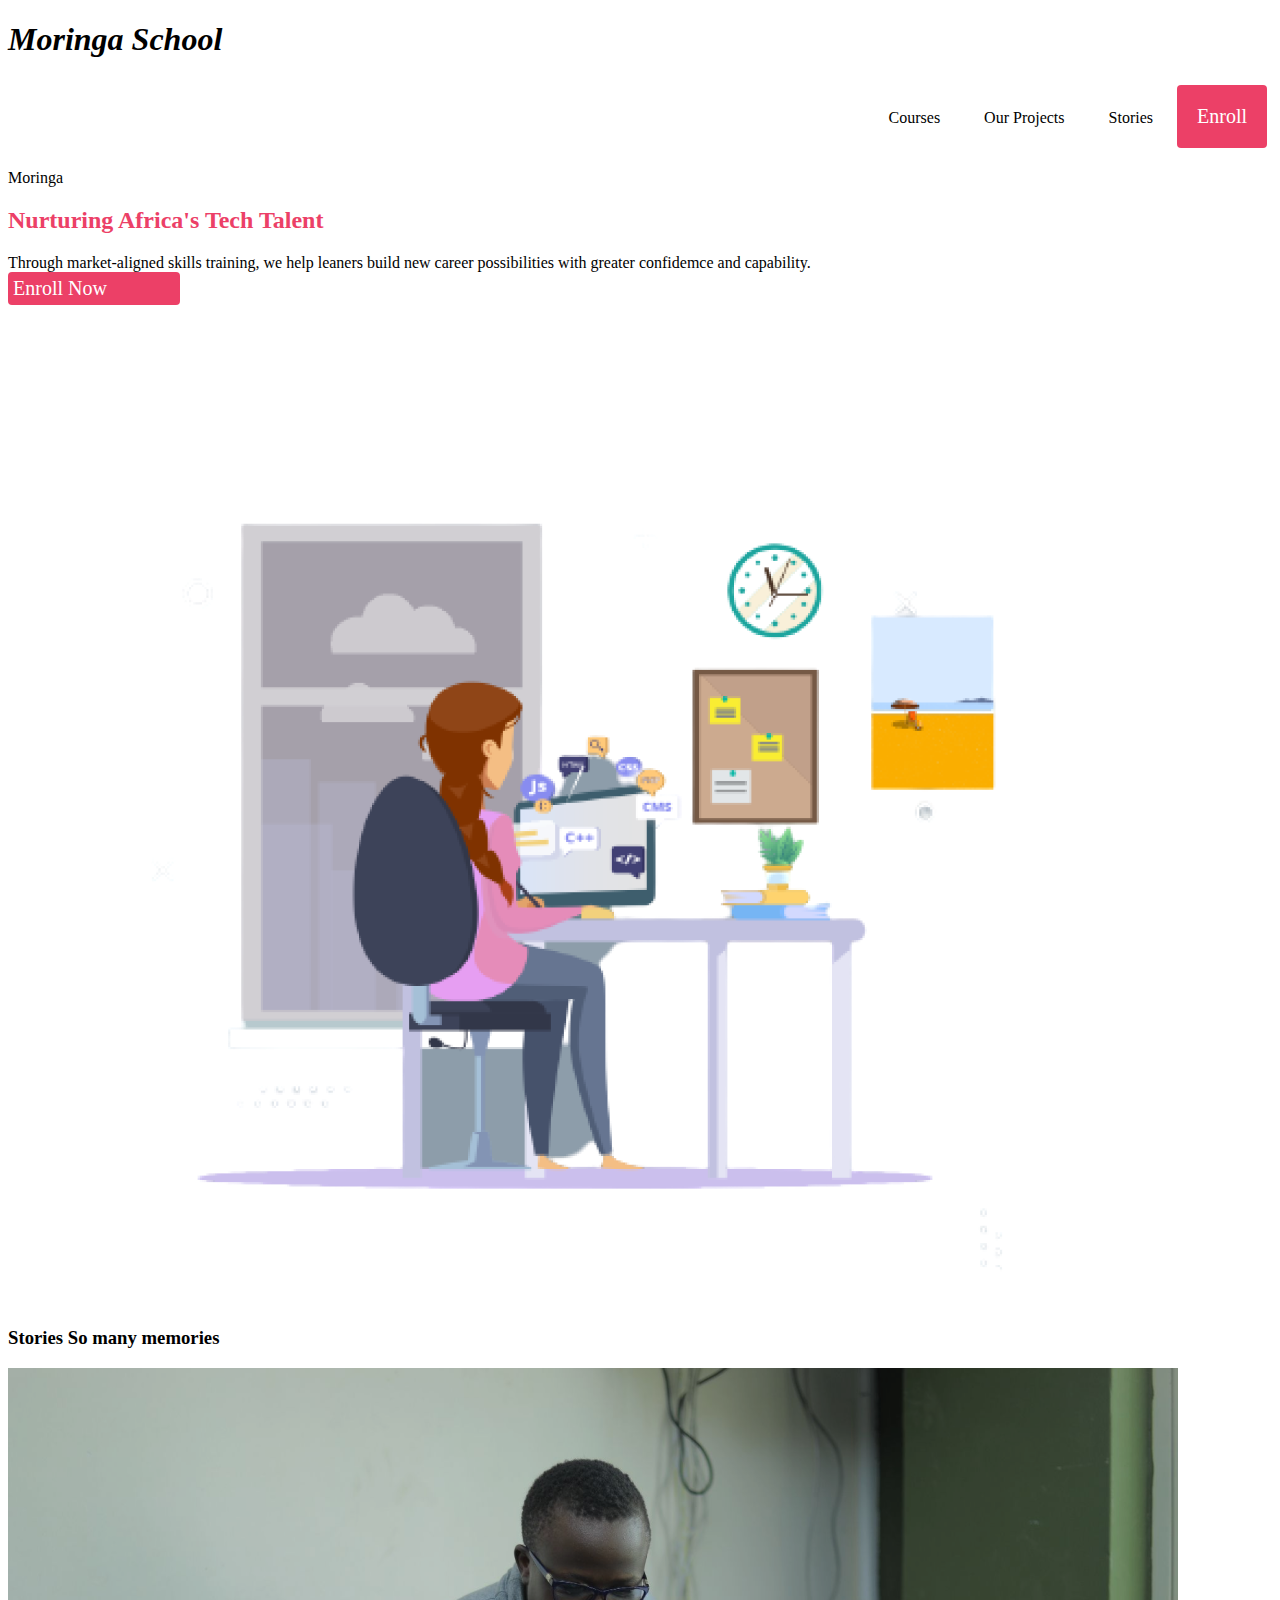
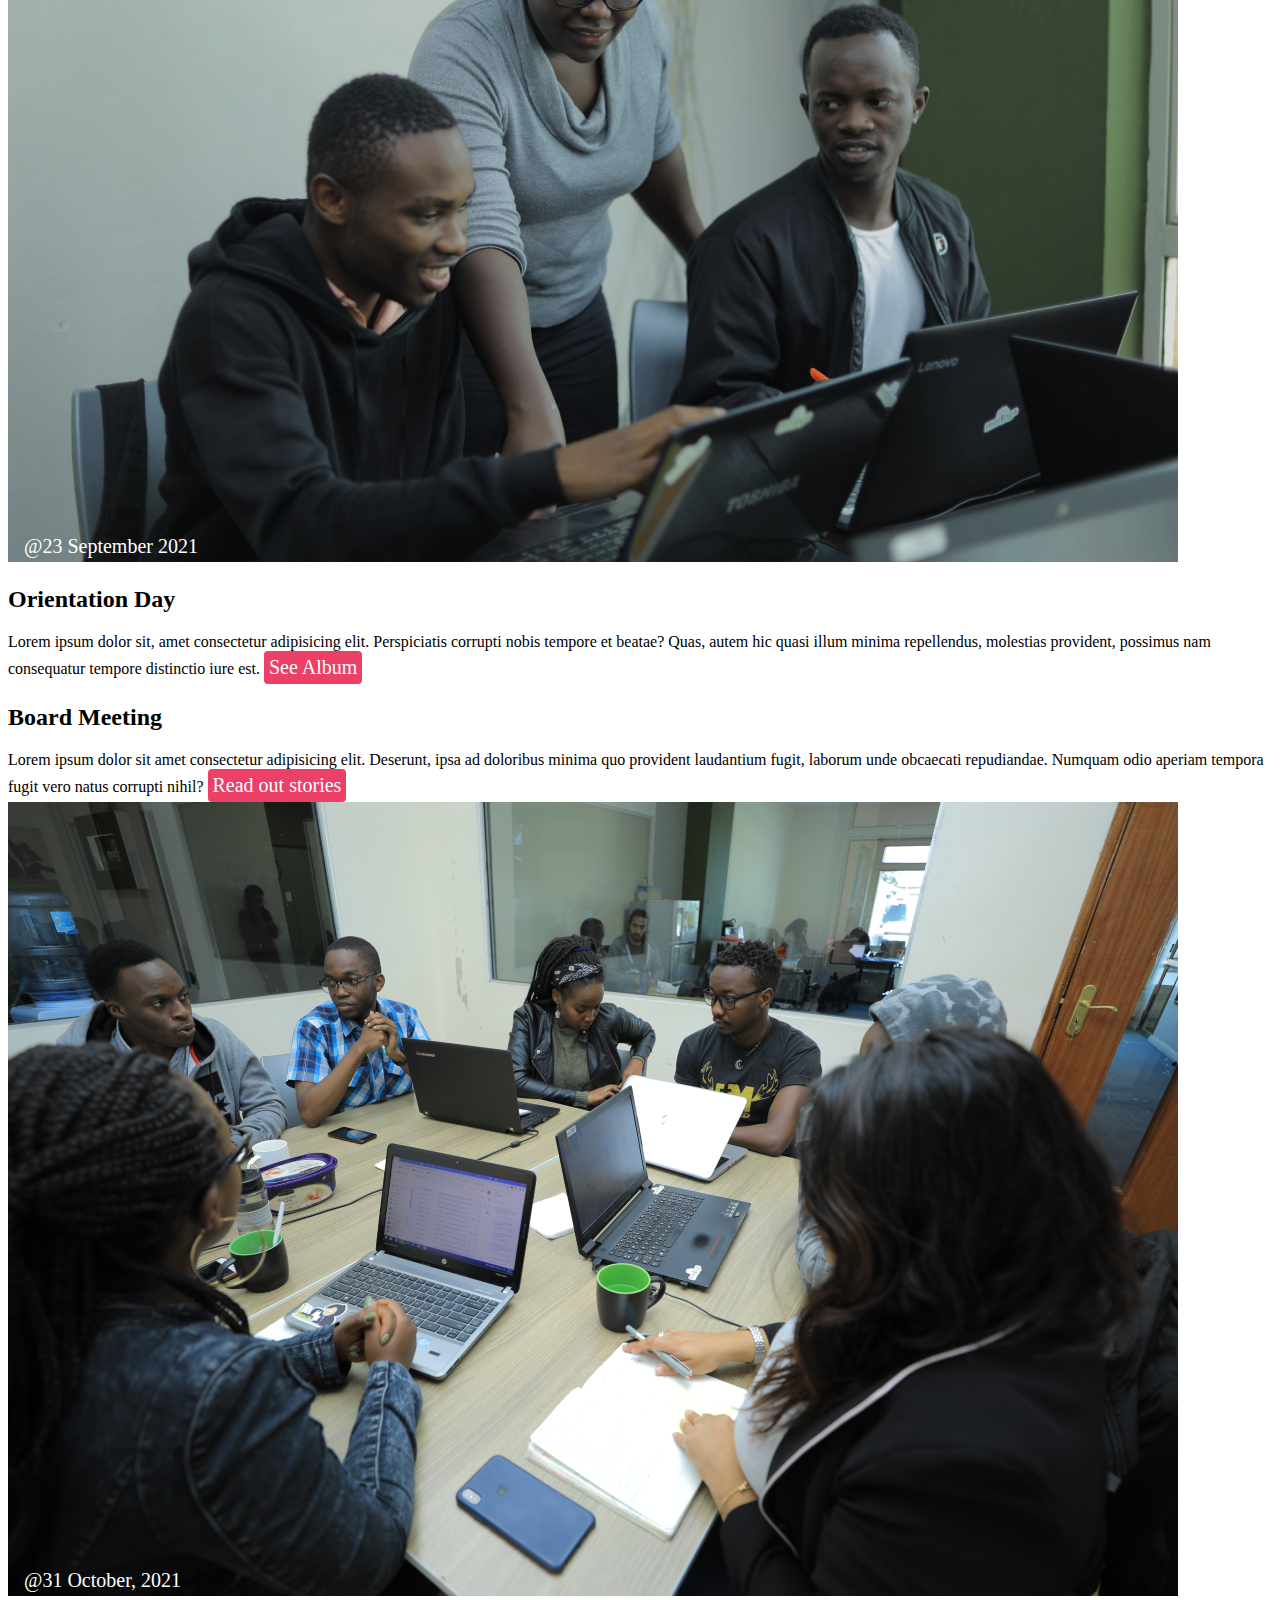
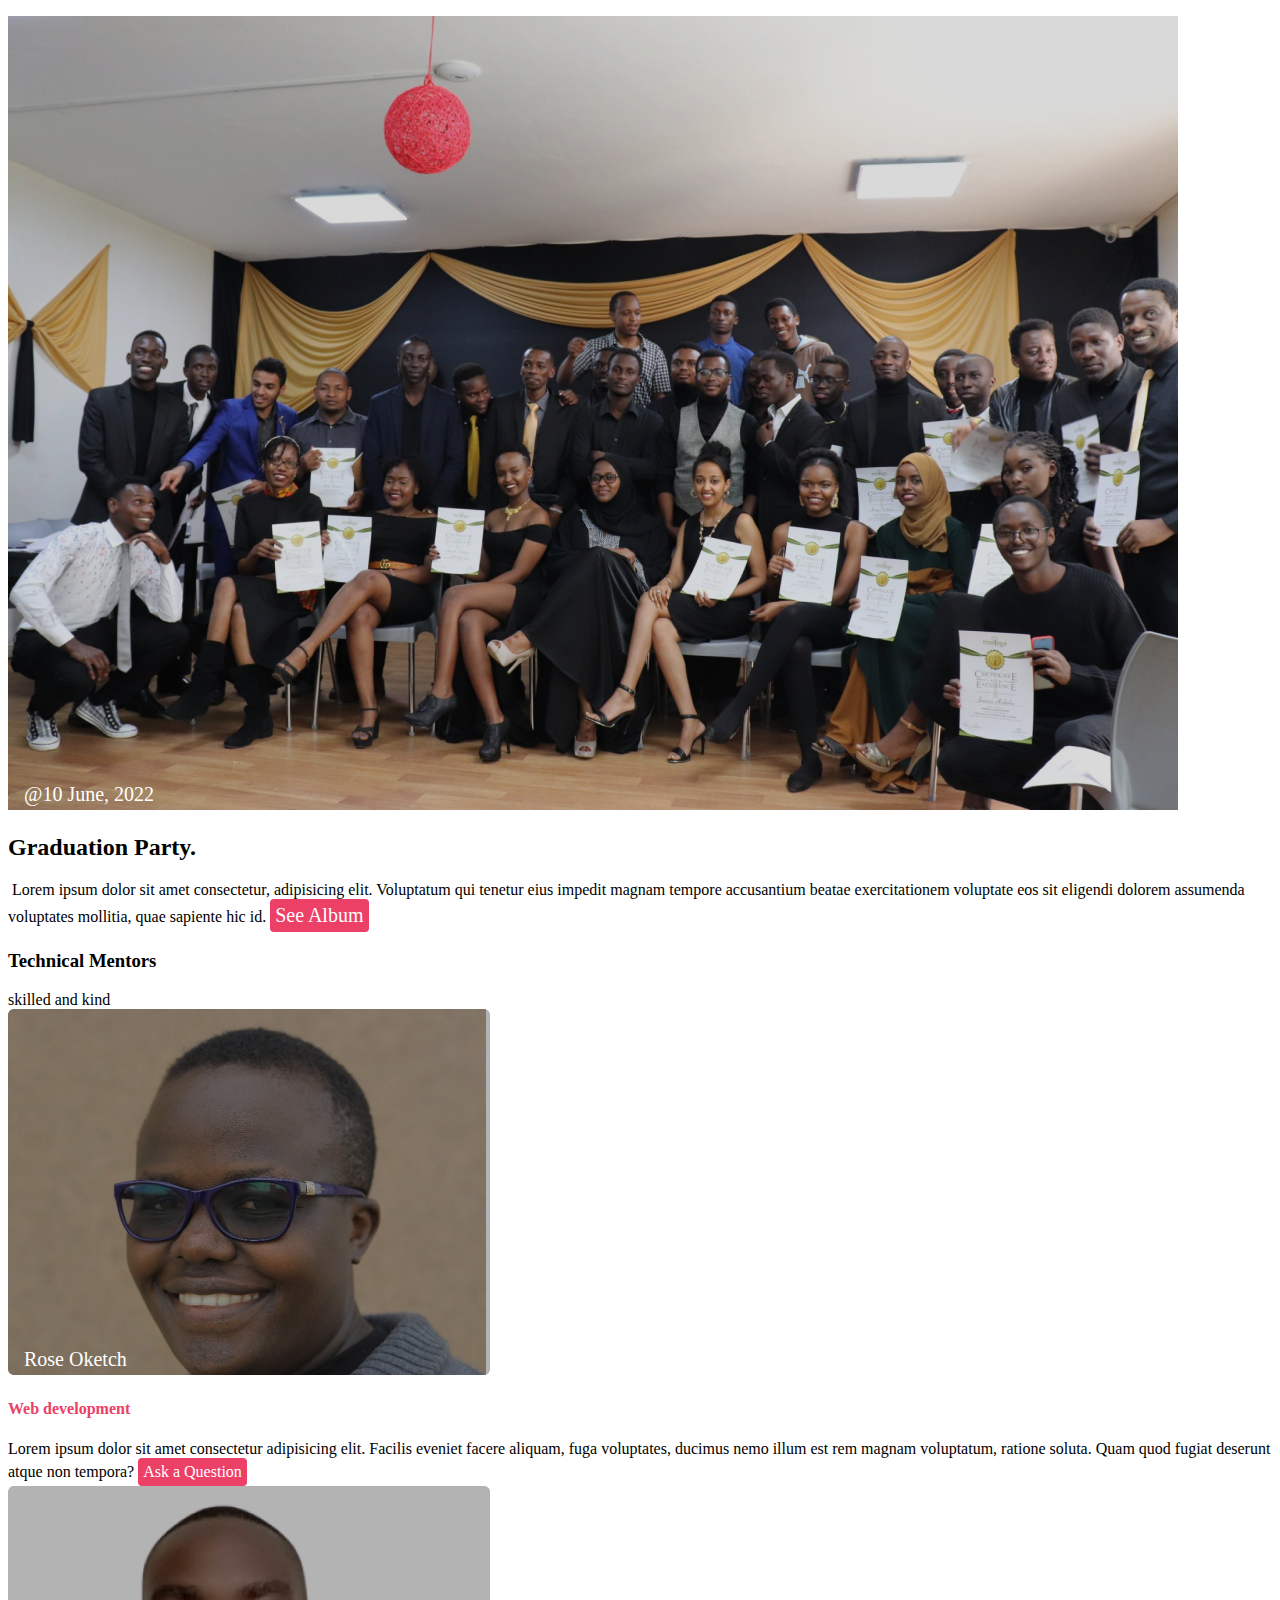
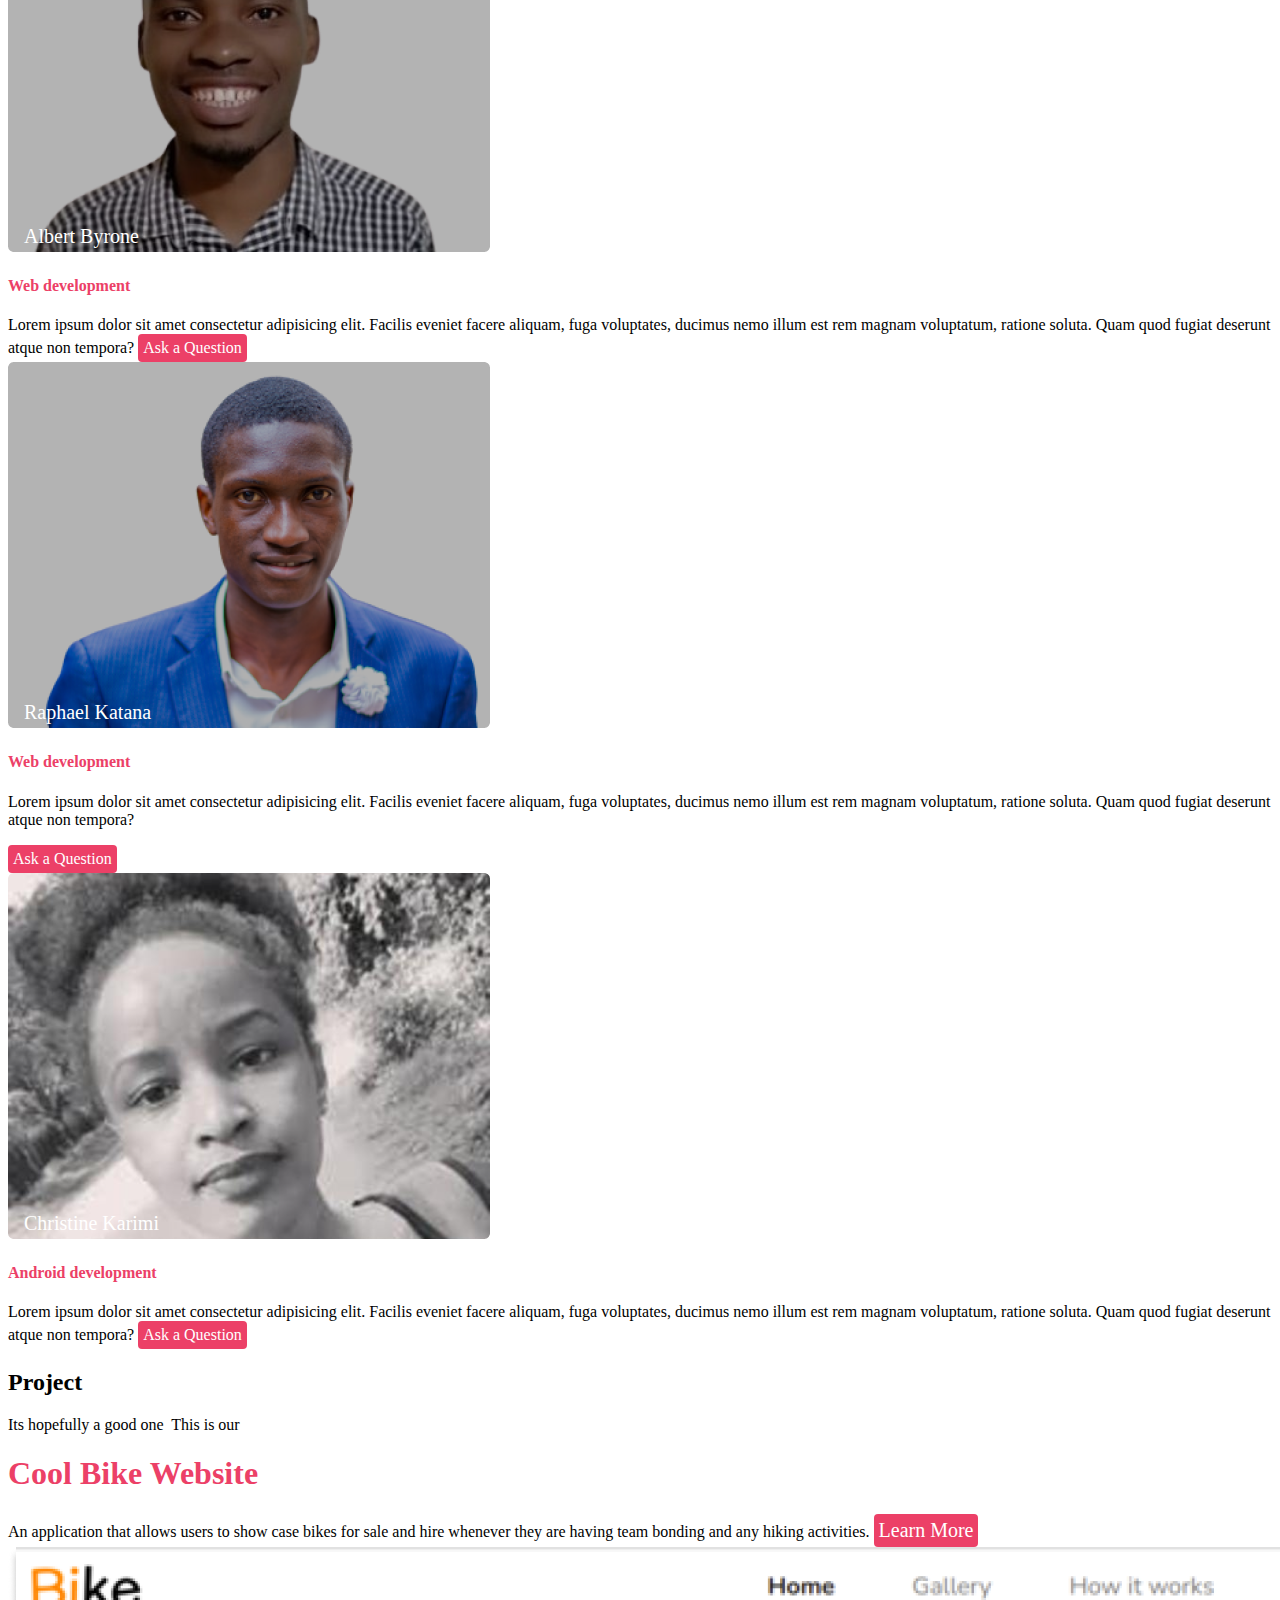
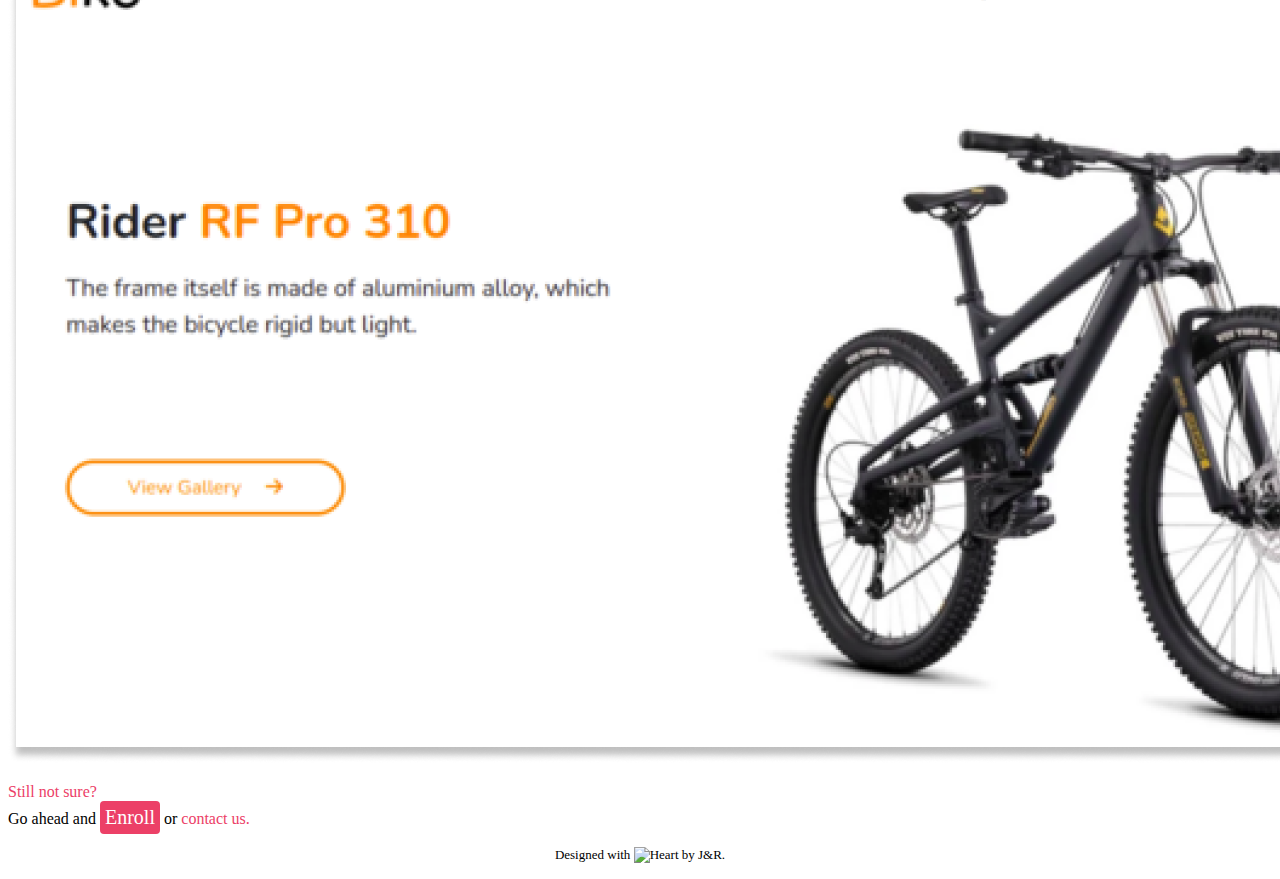
==== index.html @ 8da32ee9 "renamed landing page to index" ====
<!DOCTYPE html>
<html lang="en">
<head>
  <meta charset="UTF-8">
  <meta http-equiv="X-UA-Compatible" content="IE=edge">
  <meta name="viewport" content="width=device-width, initial-scale=1.0">
  <title>Moringa School Landing Page</title>
  <link rel="stylesheet" href="landing-page.css">
</head>
<body>
  <h1><em>Moringa School</em></h1>    
  <ul class="nav">
    <li>Courses</li>
    <li>Our Projects</li>
    <li>Stories</li>
    <li class="button2">Enroll</li>
  </ul>

  <p>
    <div>Moringa</div>
    <h2 class="color">Nurturing Africa's Tech Talent</h2>
    <div>Through market-aligned skills training, we help leaners build new career possibilities with greater confidemce and capability.</div>
    <div class="button2">Enroll Now   <span class="color">Explore</span></div>
    <div class="container"><img src="/assets/img/image1.png" alt="student reading"></div>
  </p>

  <p>
    <h3>Stories So many memories</h3>
    <div class="container"><img src="/assets/img/image 2.png" alt="Class Session">
      <div class="bottomleft">@23 September 2021</div>
    </div>
    <h2>Orientation Day</h2>
    Lorem ipsum dolor sit, amet consectetur adipisicing elit. Perspiciatis corrupti nobis tempore et beatae? Quas, autem hic quasi illum minima repellendus, molestias provident, possimus nam consequatur tempore distinctio iure est. <div class="button2">See Album</div> 
  </p>

  <p>
    <h2>Board Meeting</h2>
    Lorem ipsum dolor sit amet consectetur adipisicing elit. Deserunt, ipsa ad doloribus minima quo provident laudantium fugit, laborum unde obcaecati repudiandae. Numquam odio aperiam tempora fugit vero natus corrupti nihil? <div class="button2">Read out stories</div>
    <div class="container"><img src="/assets/img/image 3.png" alt="Group Sesion">
      <div class="bottomleft">@31 October, 2021</div>
    </div>
  </p>
  
  <p>
    <div class="container"><img src="/assets/img/image 4.png" alt="Photo session">
      <div class="bottomleft">@10 June, 2022</div>
    </div>
    <h2>Graduation Party.</h2><img src="" alt="">
    Lorem ipsum dolor sit amet consectetur, adipisicing elit. Voluptatum qui tenetur eius impedit magnam tempore accusantium beatae exercitationem voluptate eos sit eligendi dolorem assumenda voluptates mollitia, quae sapiente hic id. <div class="button2">See Album</div>
  </p> 

  <h3>Technical Mentors</h3><span> skilled and kind</span>
  <div class="container"><img src="/assets/img/image 5.png" alt="Rose Oketch">
    <div class="bottomleft">Rose Oketch</div>
  </div>
  <p>
    <h4 class="color">Web development</h4>
    Lorem ipsum dolor sit amet consectetur adipisicing elit. Facilis eveniet facere aliquam, fuga voluptates, ducimus nemo illum est rem magnam voluptatum, ratione soluta. Quam quod fugiat deserunt atque non tempora?
    <div class="button1">Ask a Question</div>

    <div class="container"> <img src="/assets/img/image 6.png" alt="Albert Byrone"><div class="bottomleft">Albert Byrone</div>
    </div>
      <h4 class="color">Web development</h4>
      Lorem ipsum dolor sit amet consectetur adipisicing elit. Facilis eveniet facere aliquam, fuga voluptates, ducimus nemo illum est rem magnam voluptatum, ratione soluta. Quam quod fugiat deserunt atque non tempora?
      <div class="button1">Ask a Question</div>
    

      <div class="container">
          <img src="/assets/img/image 7.png" alt="Raphael Katana"> 
          <div class="bottomleft">Raphael Katana</div></div> 
        <h4 class="color">Web development</h4>
        <p> Lorem ipsum dolor sit amet consectetur adipisicing elit. Facilis eveniet facere aliquam, fuga voluptates, ducimus nemo illum est rem magnam voluptatum, ratione soluta. Quam quod fugiat deserunt atque non tempora?</p>
        <div class="button1">Ask a Question</div>
        
        
        
        <div class="container"><img src="/assets/img/image 8.png" alt="Christine Karimi"><div class="bottomleft">Christine Karimi</div></div>
    <h4 class="color">Android development</h4>
    Lorem ipsum dolor sit amet consectetur adipisicing elit. Facilis eveniet facere aliquam, fuga voluptates, ducimus nemo illum est rem magnam voluptatum, ratione soluta. Quam quod fugiat deserunt atque non tempora?
    <div class="button1">Ask a Question</div>

  </p>

  <p>
    <h2>Project</h2><span>Its hopefully a good one</span>
    <img src="" alt="">
    This is our <br>
    <h1 class="color">Cool Bike Website</h1>
    An application that allows users to show case bikes for sale and hire whenever they are having team bonding and any hiking activities. 
    <div class="button2">Learn More</div>
    <div class="container"><img src="/assets/img/image 9.png" alt="bike poster"></div>
  </p>

  <p>
    <div class="color">Still not sure?</div>
    <div>Go ahead and <div class="button2">Enroll</div>  or <div class="color" id="line">contact us.</div> </div>
    
    <p id="footer">Designed with <img src="https://media.istockphoto.com/vectors/vector-red-heart-shape-emoticon-on-background-vector-id1183790559?k=20&m=1183790559&s=612x612&w=0&h=1BehaJE7jA5xyesdM_7iolX9qf3naBevhaohvND1VhU=" alt="Heart" id="heart"> by J&R.</p>
  </p>
 </body>
</html>
---- landing-page.css ----
#heart{
  width: 20px;
  height: 20px;
  color: black;
  position: sticky;
}
#footer{
  text-align: center;
  font-size: small;
}
.color{
  color:#EC4067;
}
.button1{
  padding: 5px;
  font-size: 16px;
  background-color: #EC4067;
  border-radius: 4px;
  text-align: center;
  display: inline-block;
color: white;
}
.container{
  position: relative;
}
.bottomleft{
  position: absolute;
  bottom: 8px;
  left: 16px;
  font-size: 20px;
  color: white;
}
.button2{
  padding: 5px;
  font-size: 20px;
  background-color: #EC4067;
  border-radius: 4px;
  text-align: center;
  display: inline-block;
  color: white;
}
.nav{
  list-style-type: none;
  text-align: right;
  padding: 5px;
  margin: 0;
}
.nav li{
  display: inline-block;
  padding: 20px;
}
#line{
  display: inline-block;
}
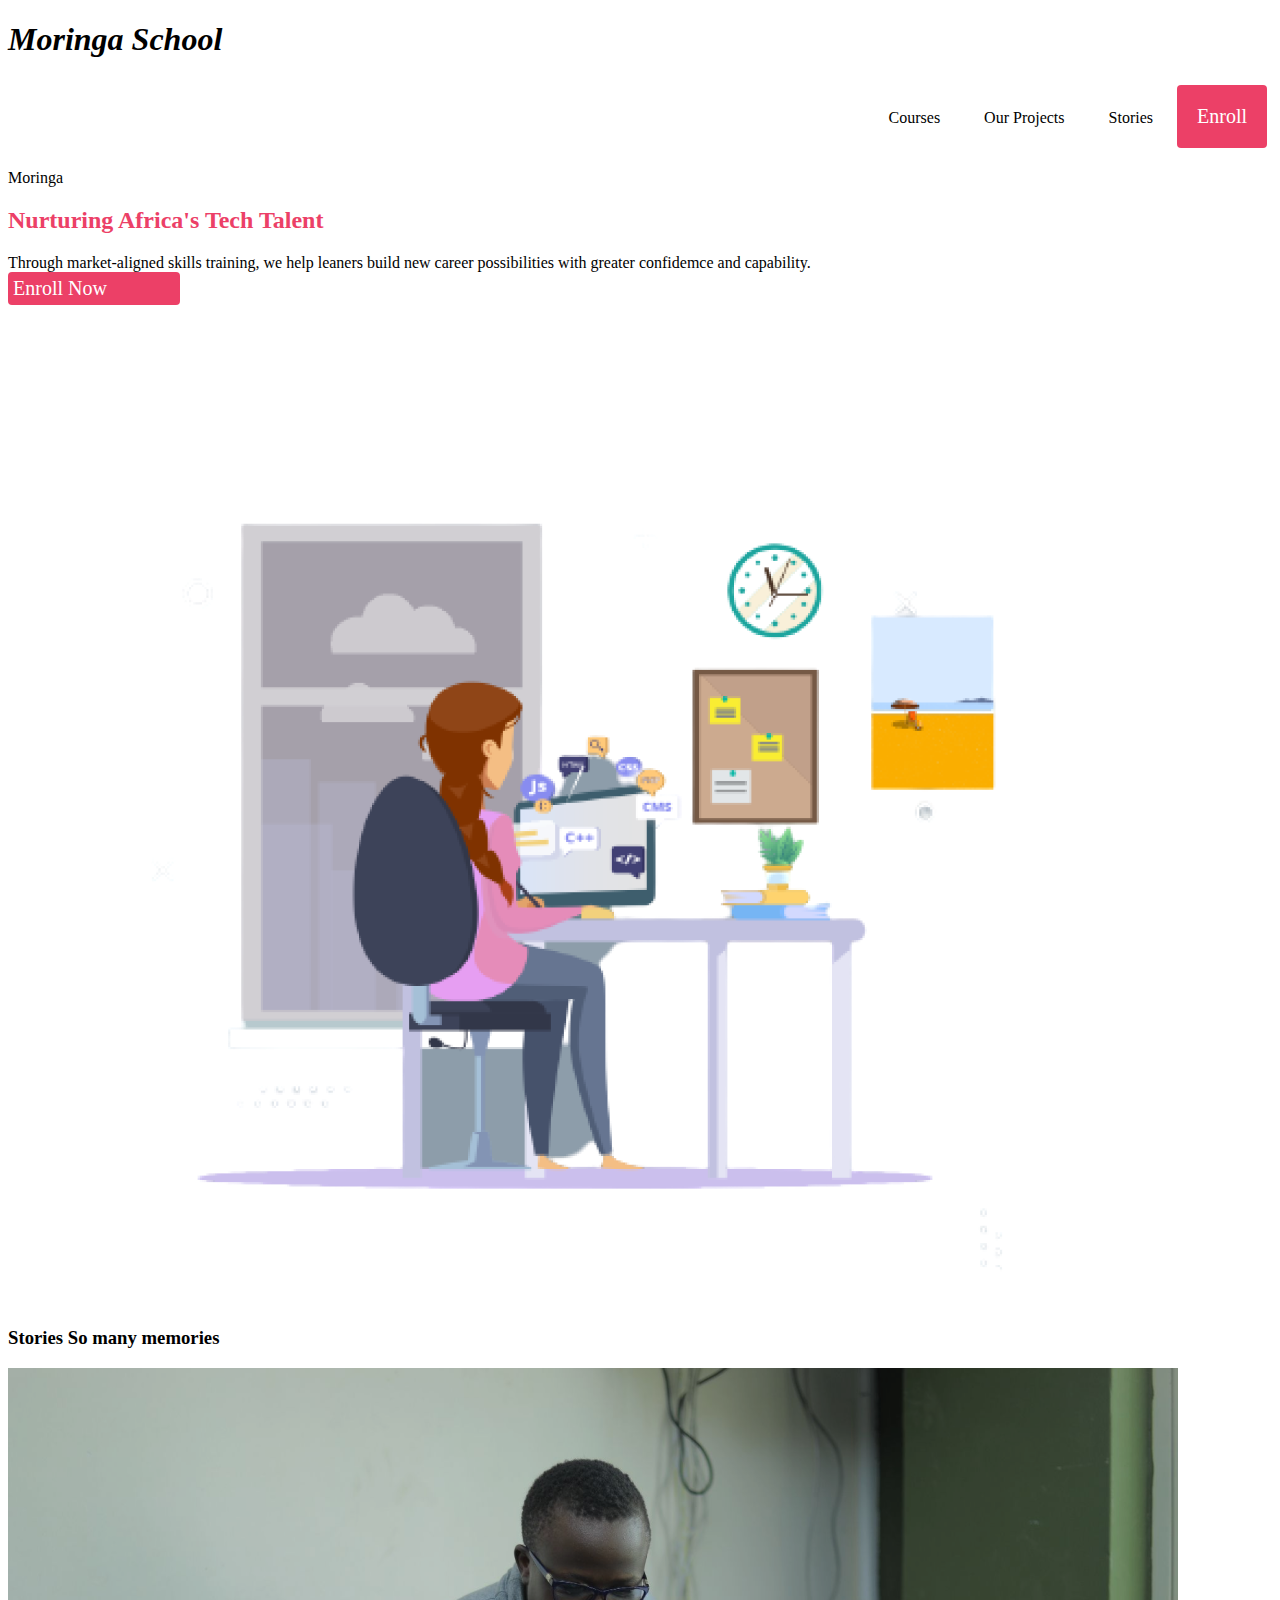
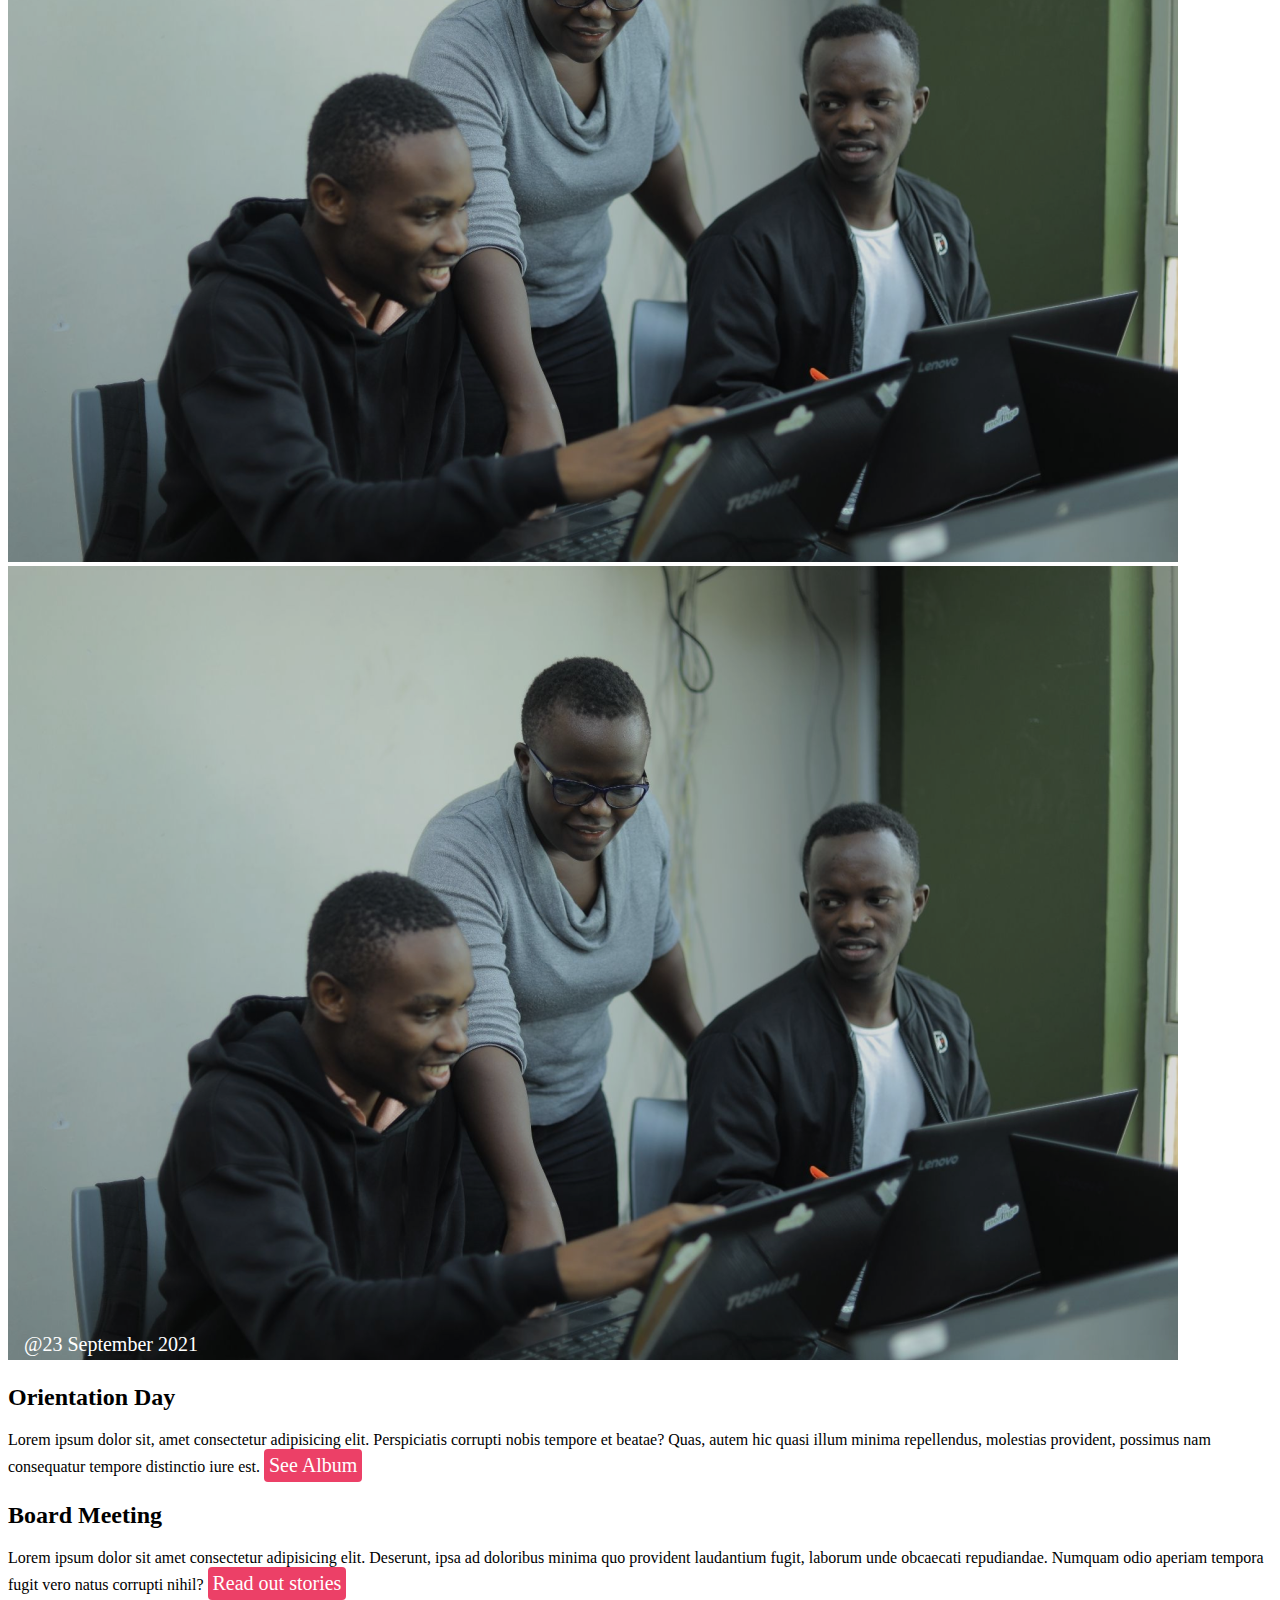
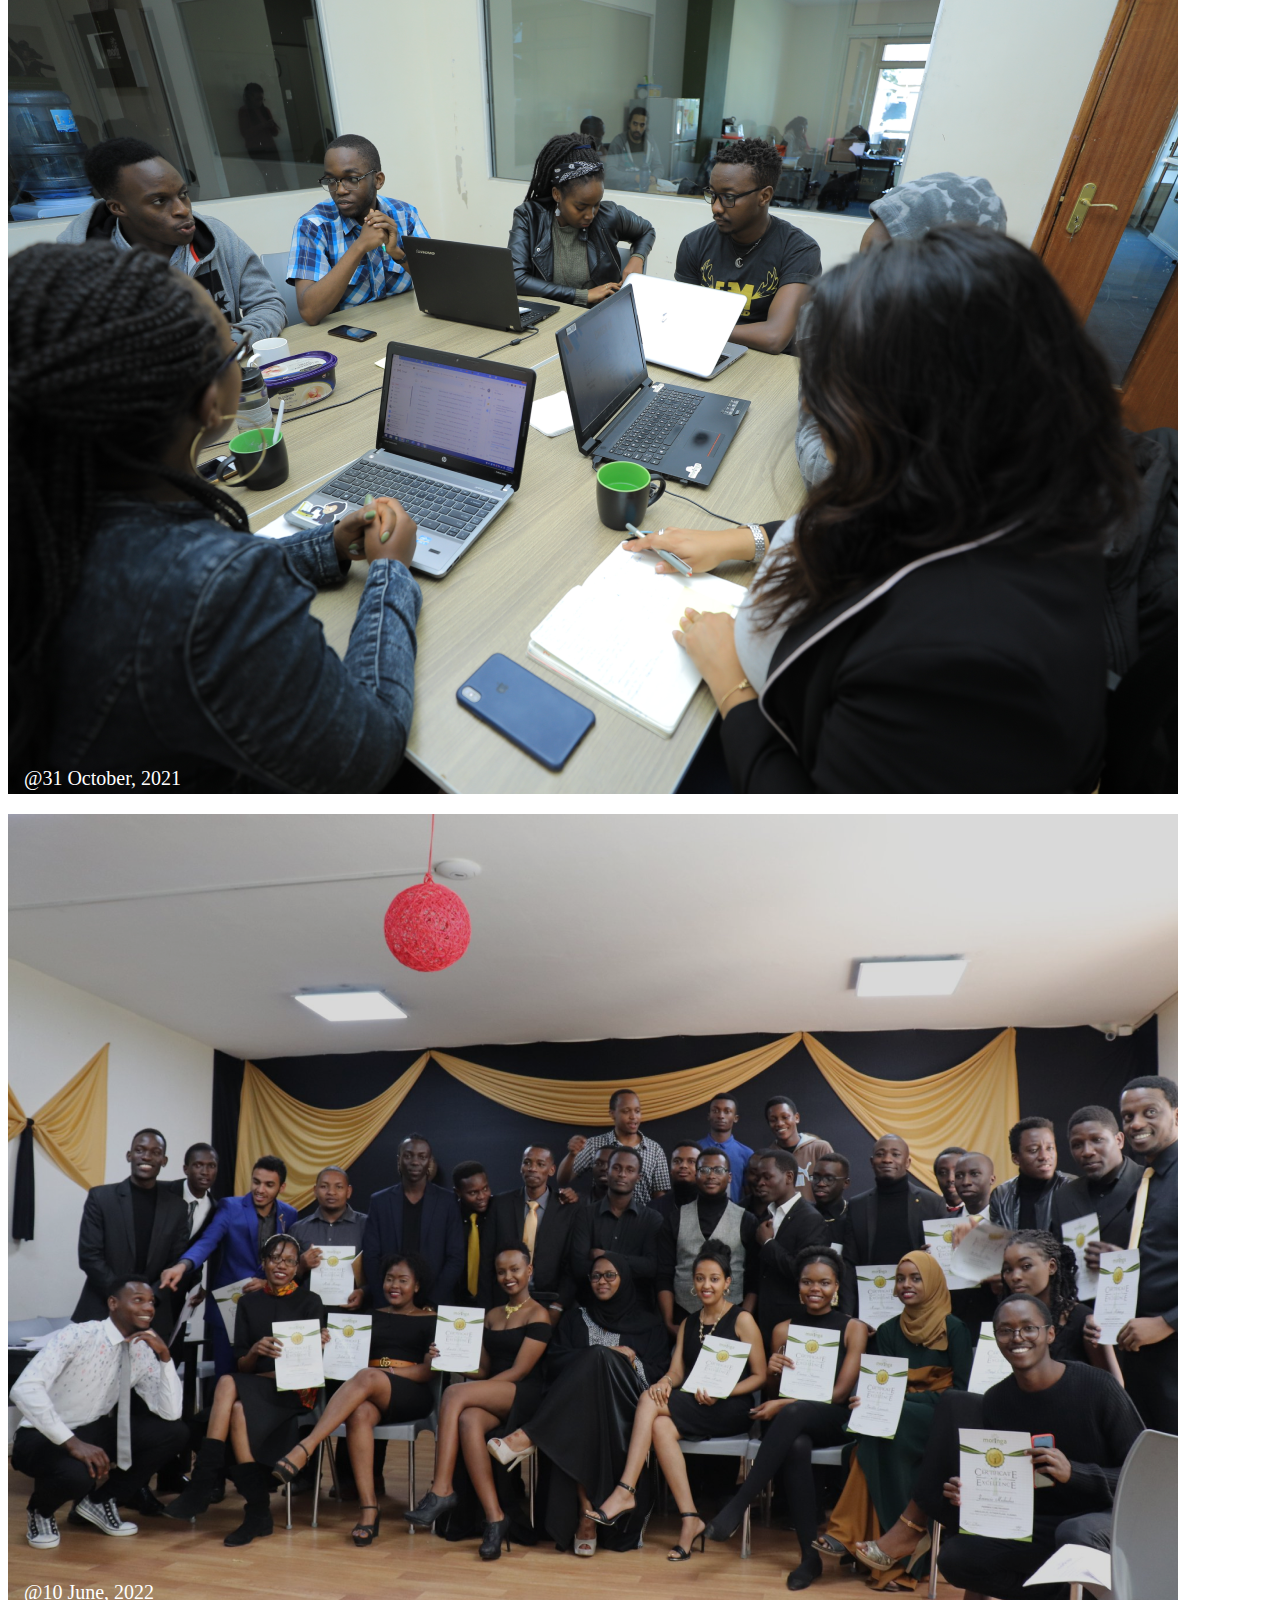
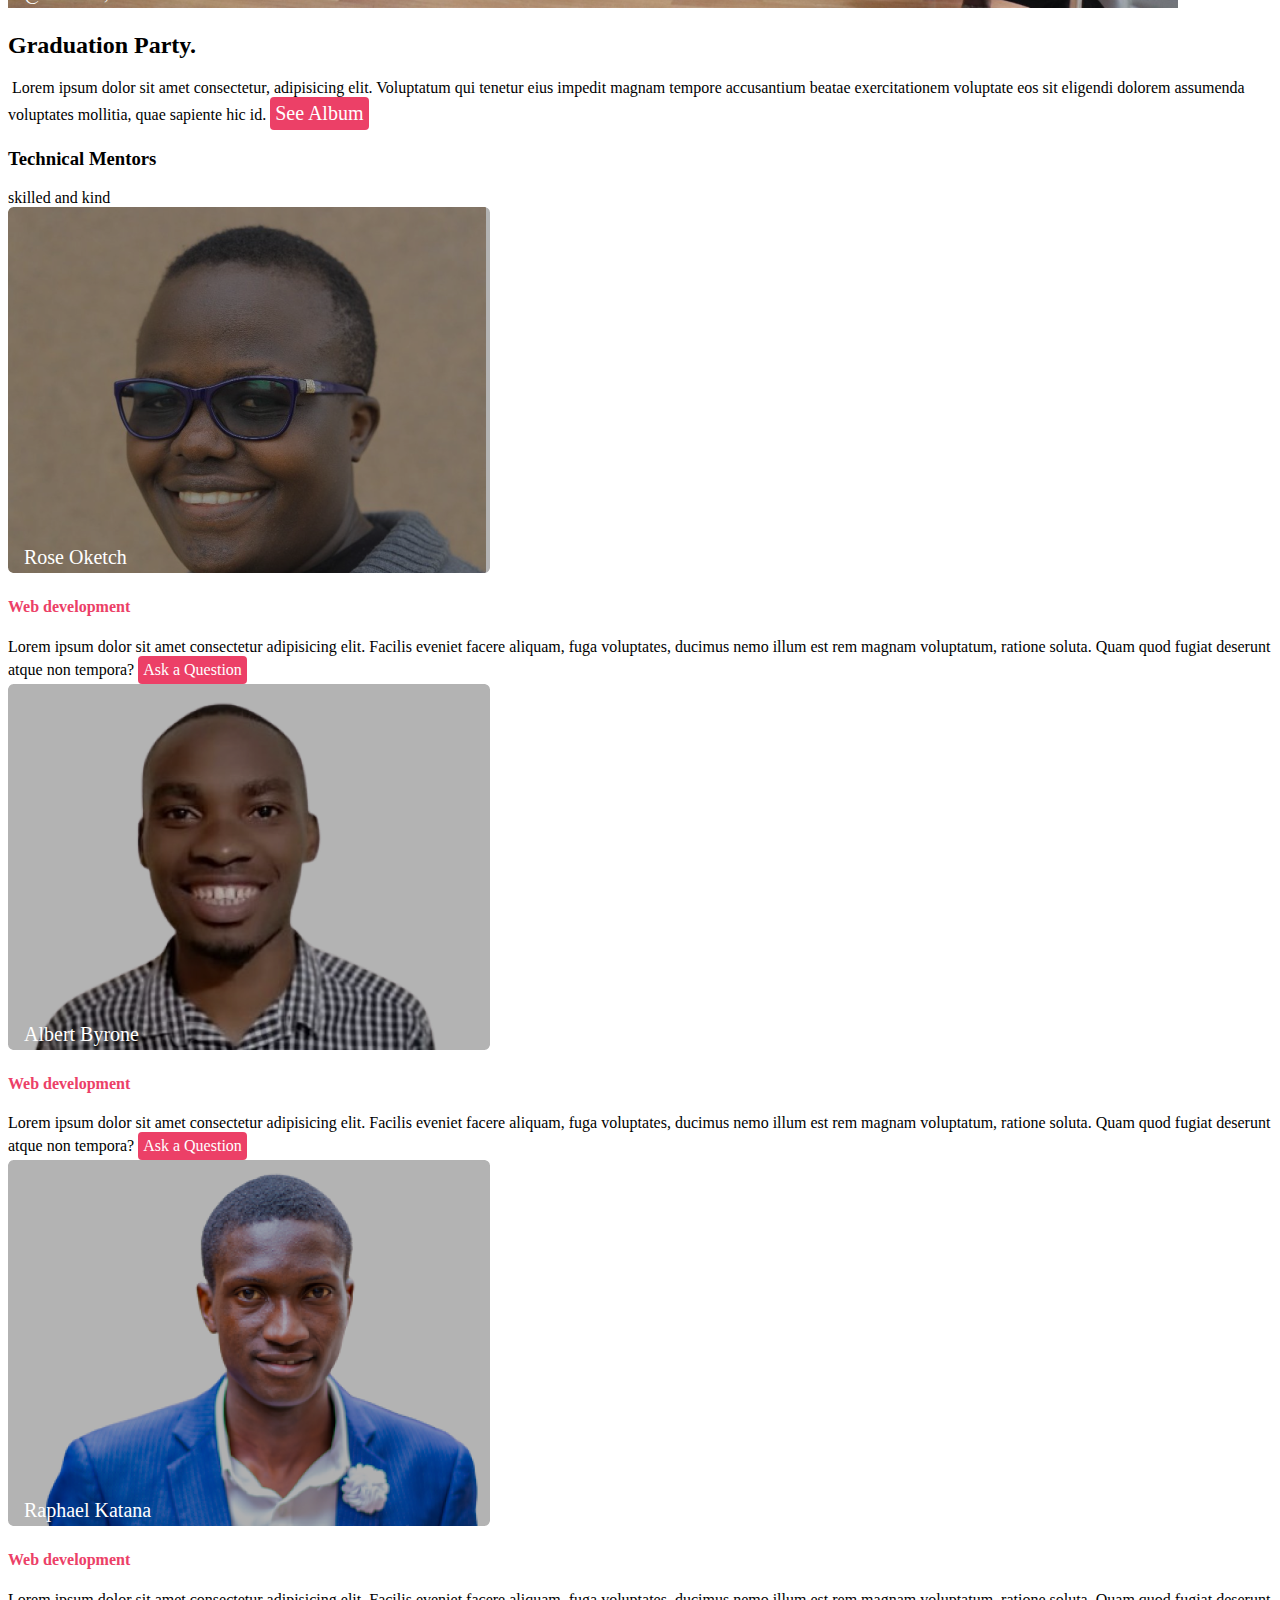
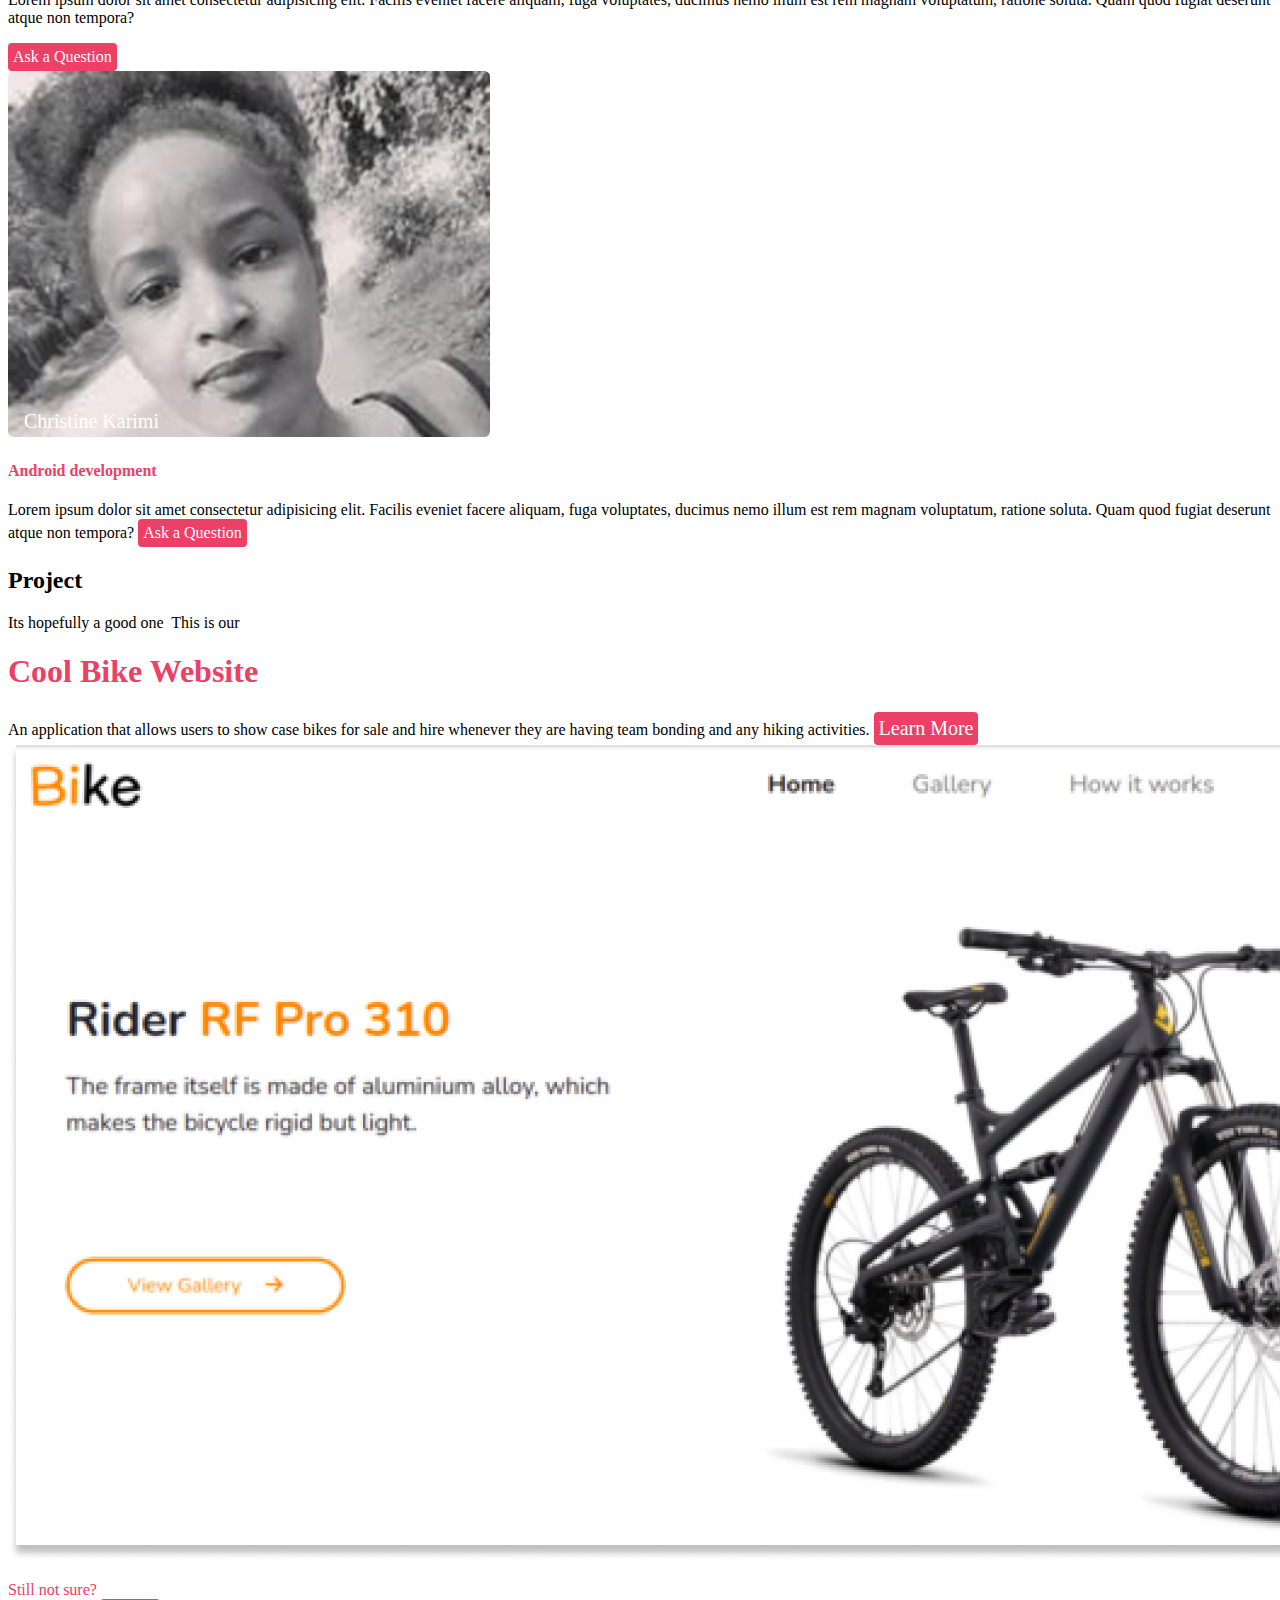
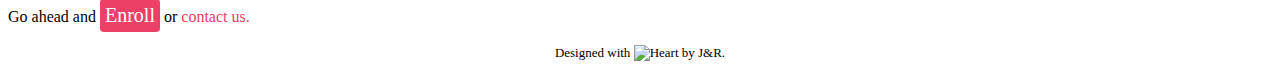
==== commit 8215a79b: "changed image path" ====
--- a/index.html
+++ b/index.html
@@ -26,7 +26,9 @@
 
   <p>
     <h3>Stories So many memories</h3>
-    <div class="container"><img src="/assets/img/image 2.png" alt="Class Session">
+    <div class="container">
+      <img src="/assets/img/image 2.png" alt="Class Session">
+      <img src="./assets/img/image 2.png" alt="">
       <div class="bottomleft">@23 September 2021</div>
     </div>
     <h2>Orientation Day</h2>
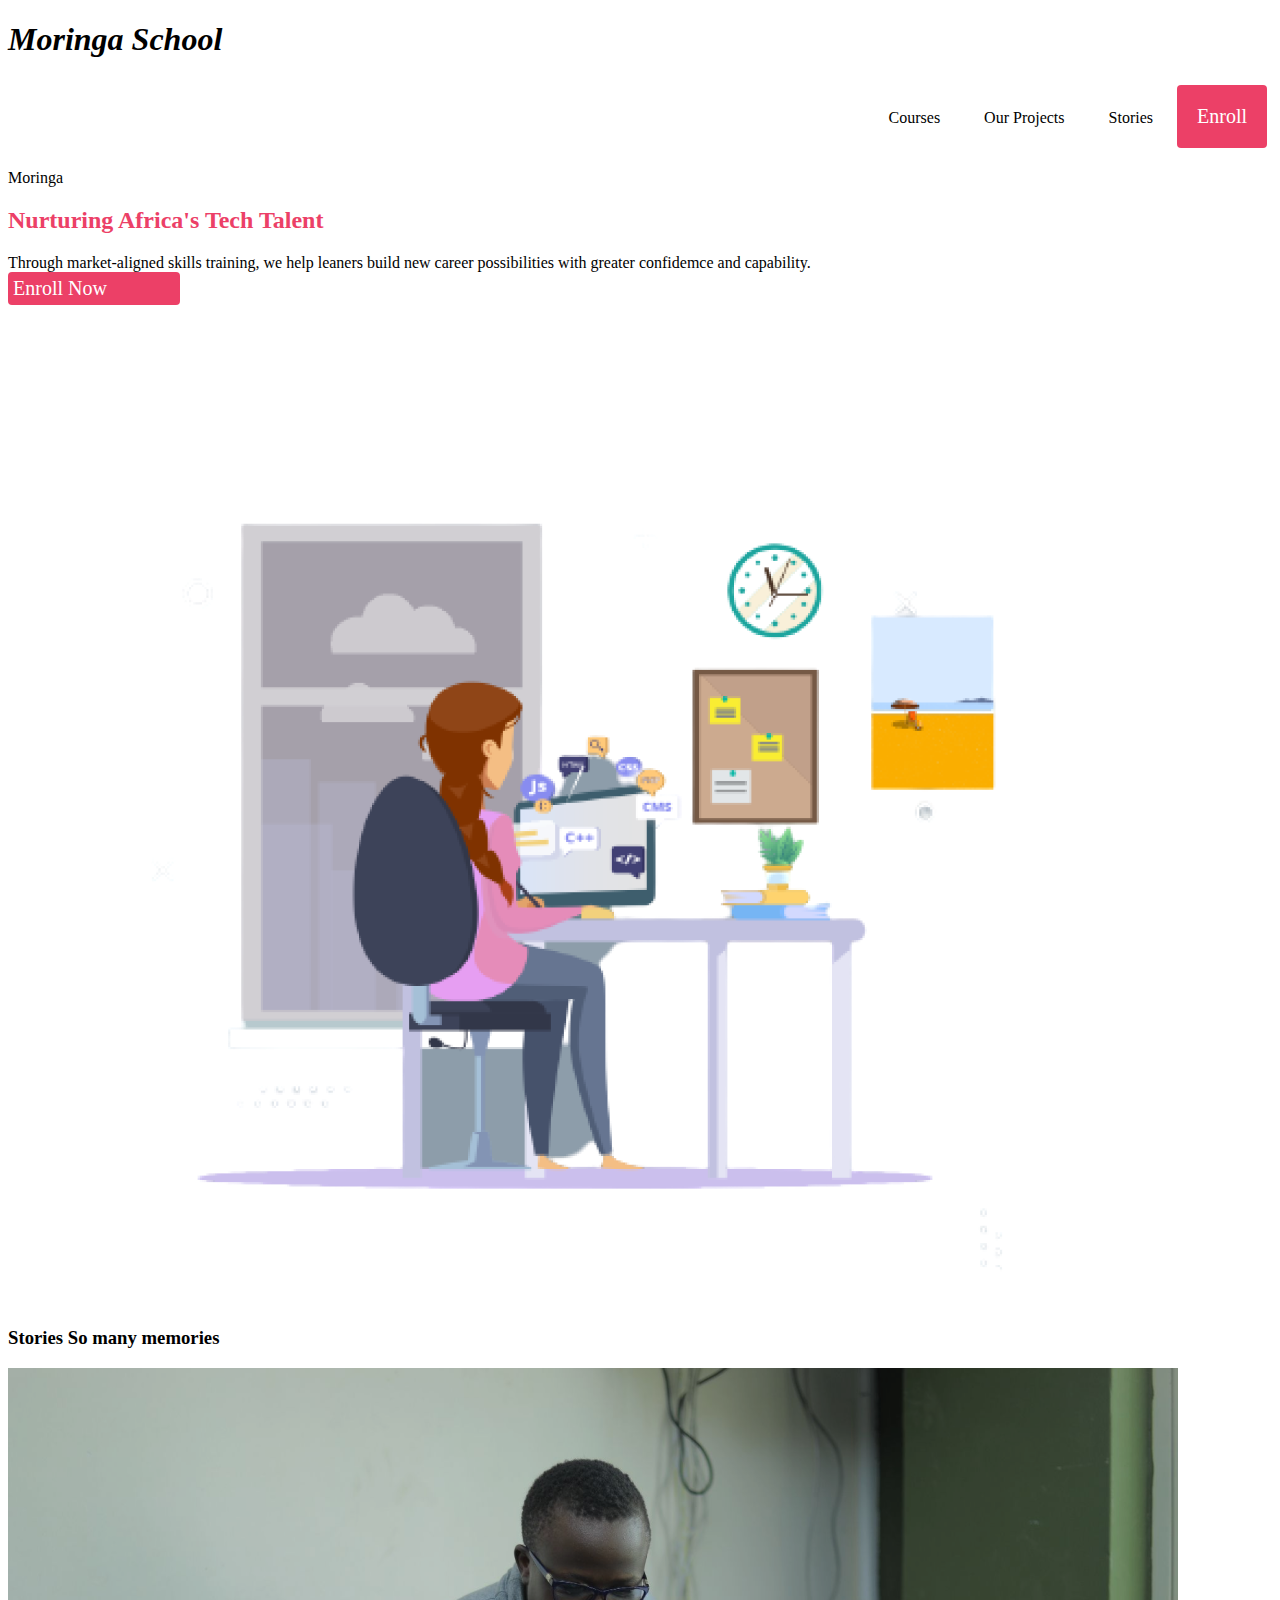
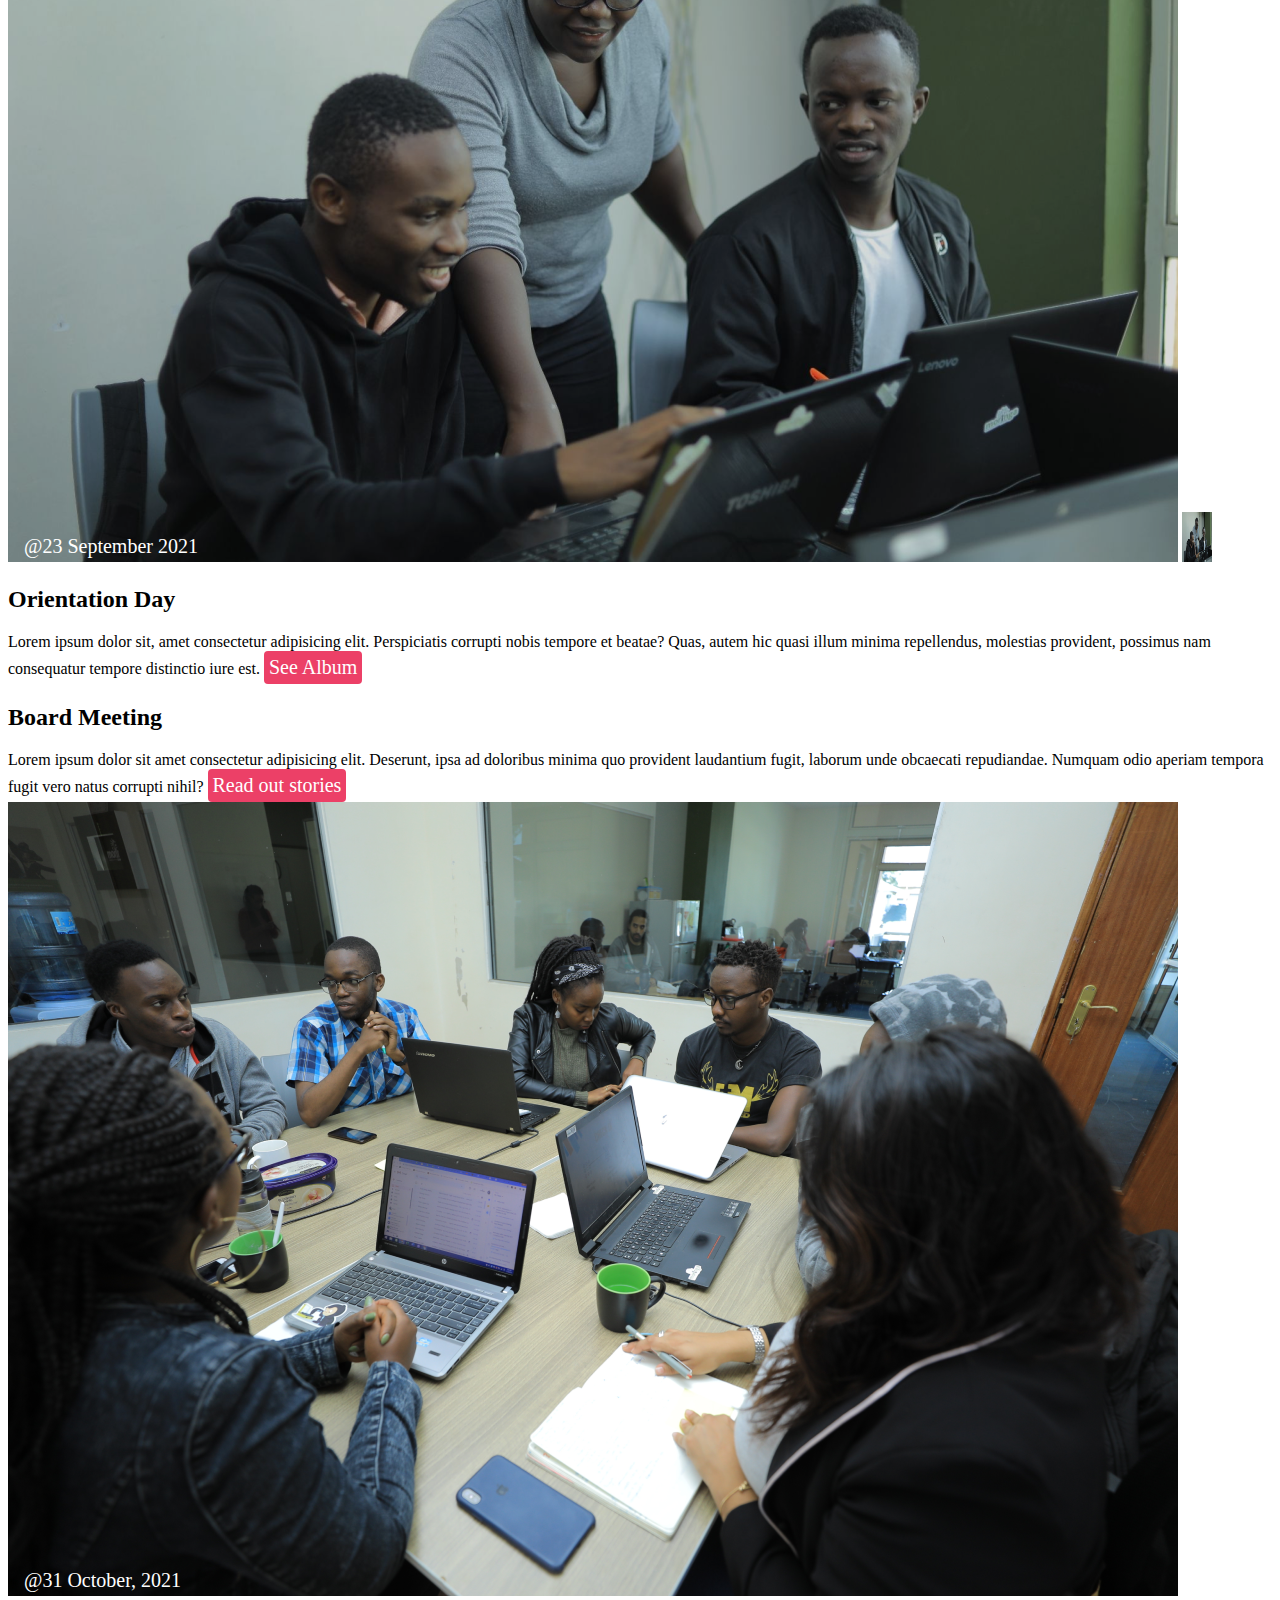
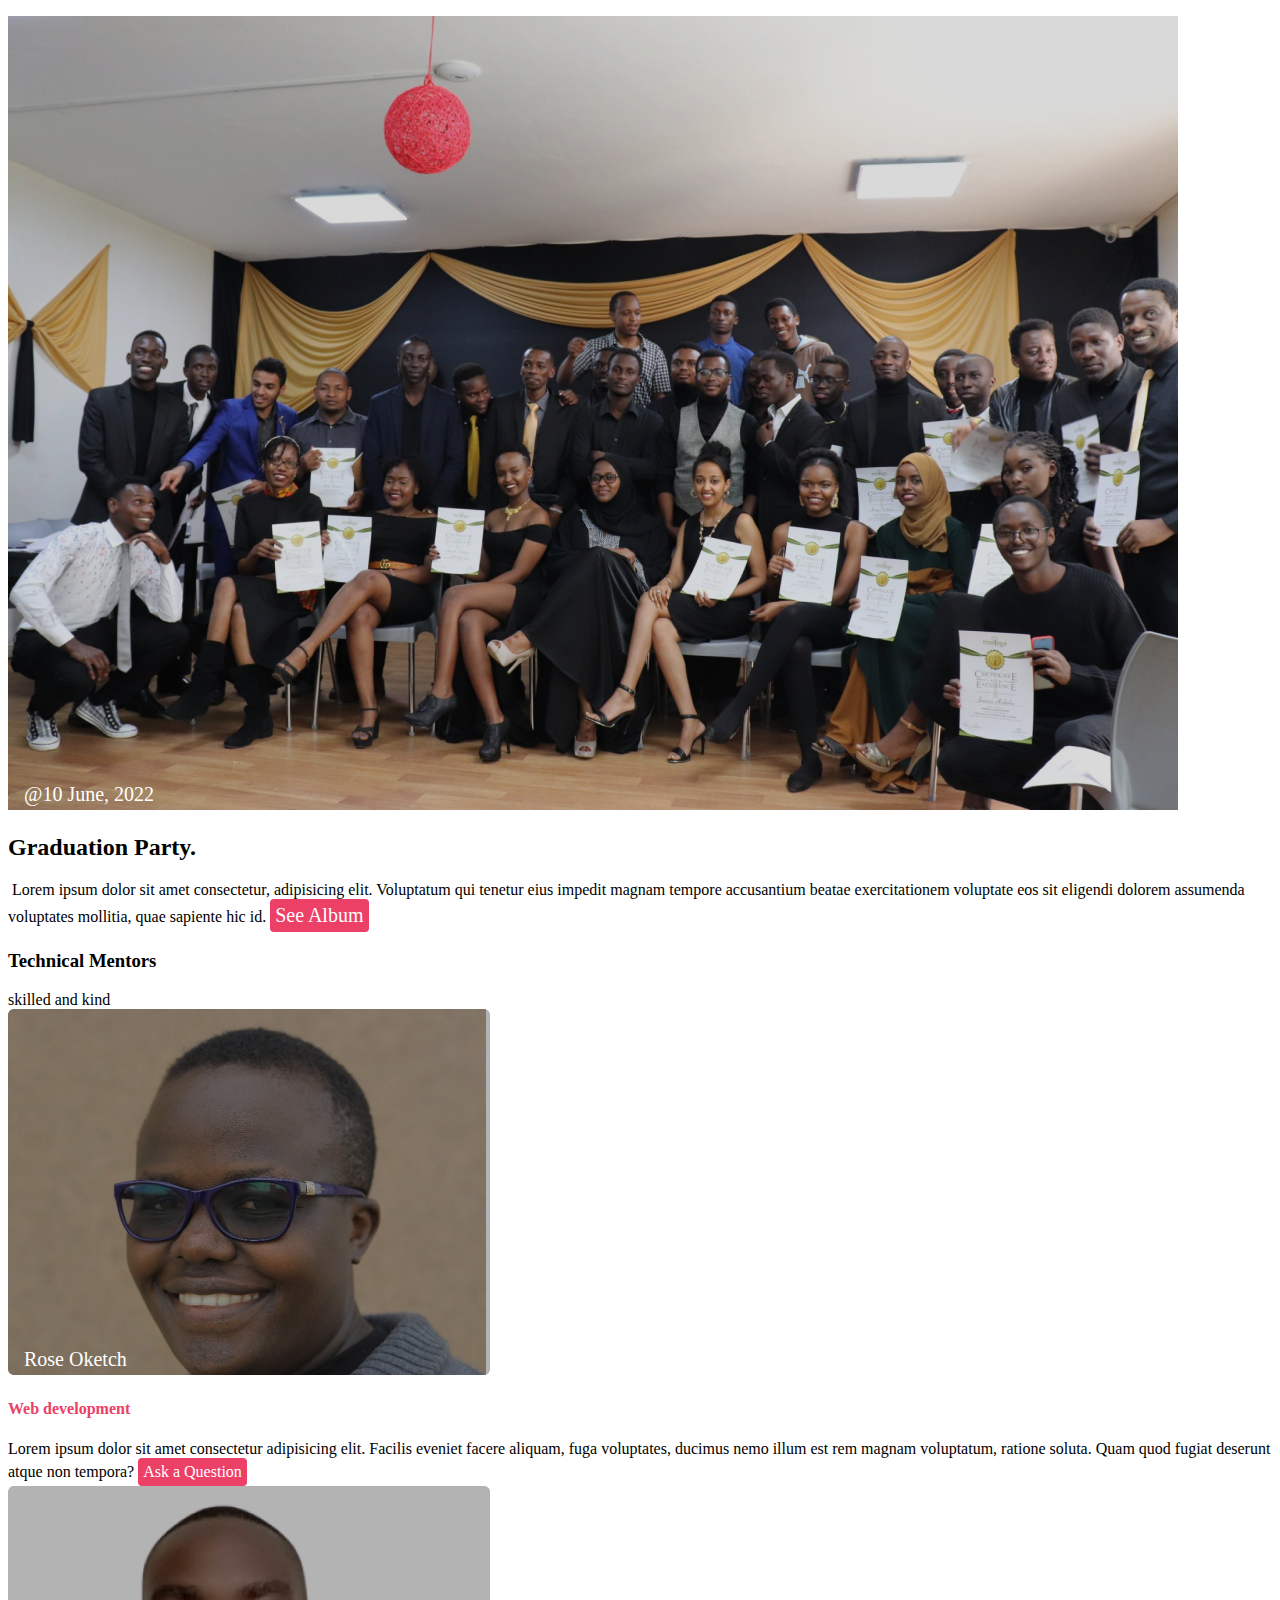
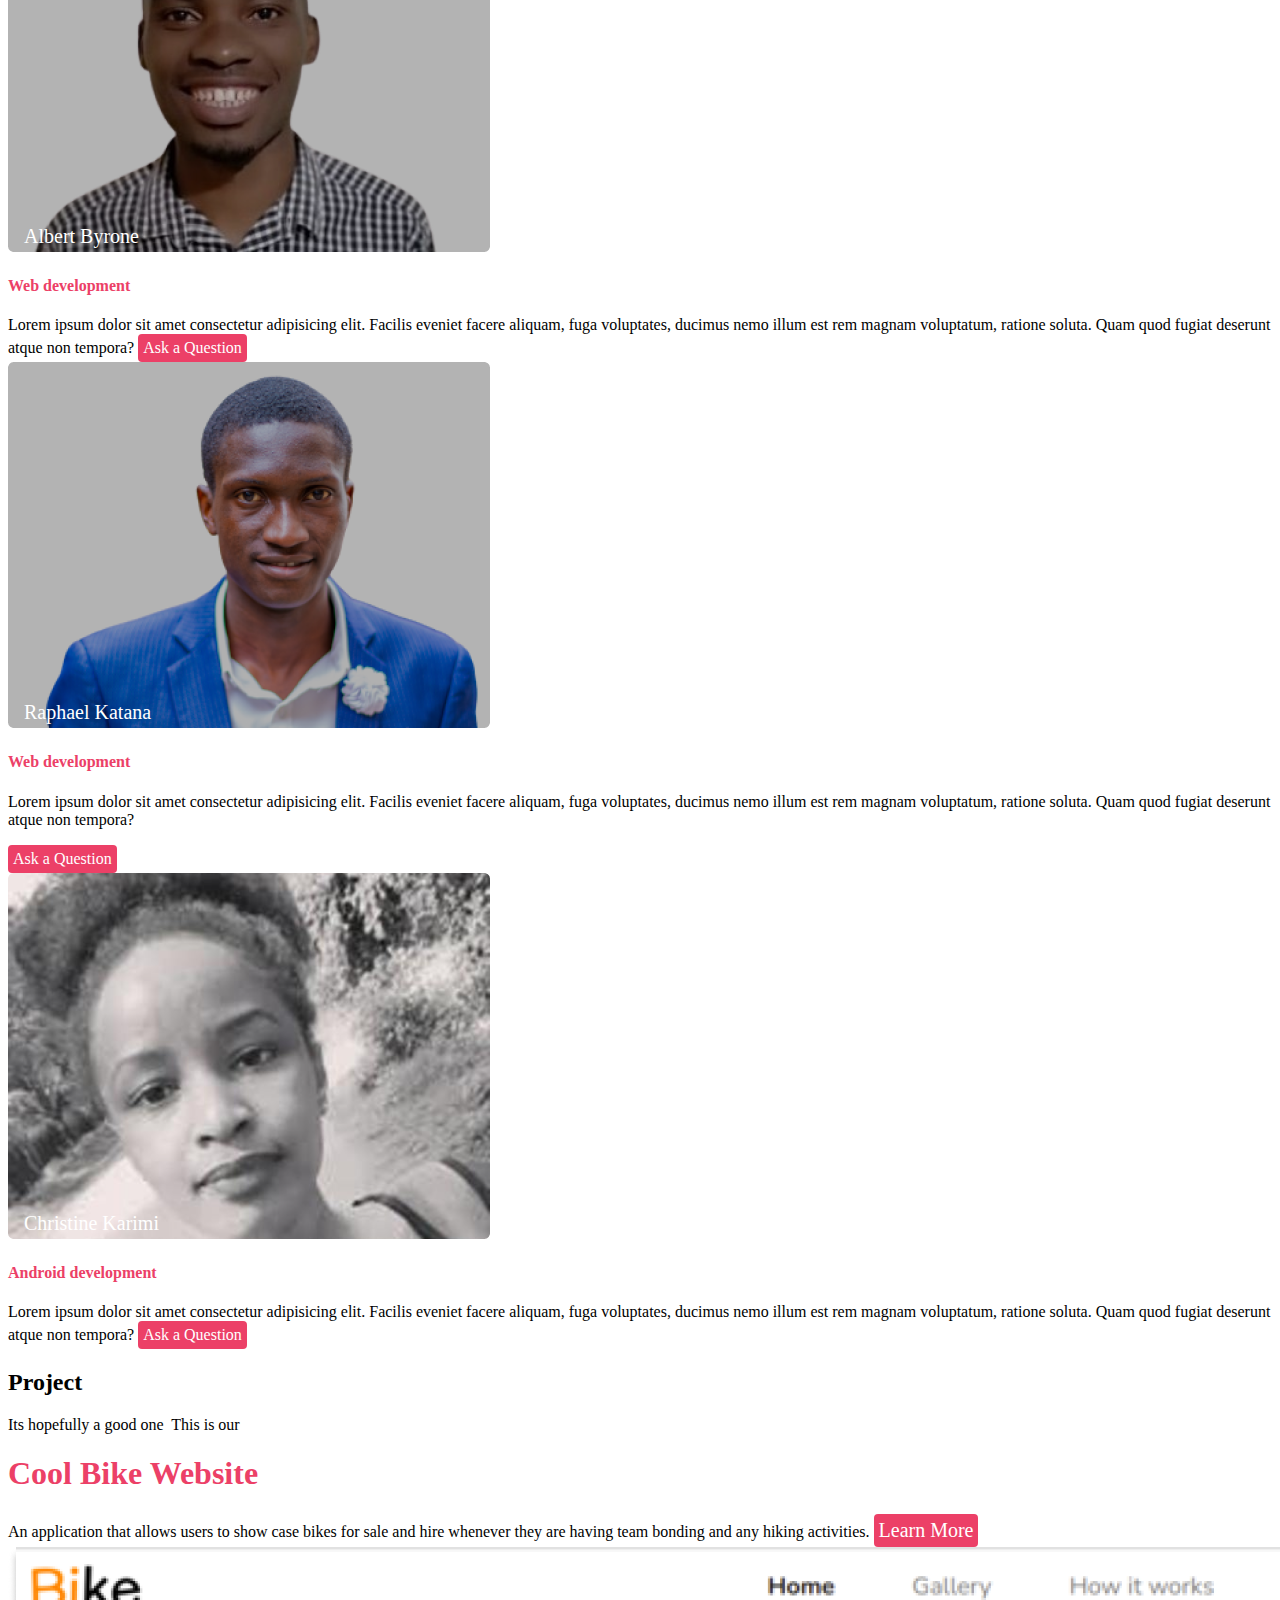
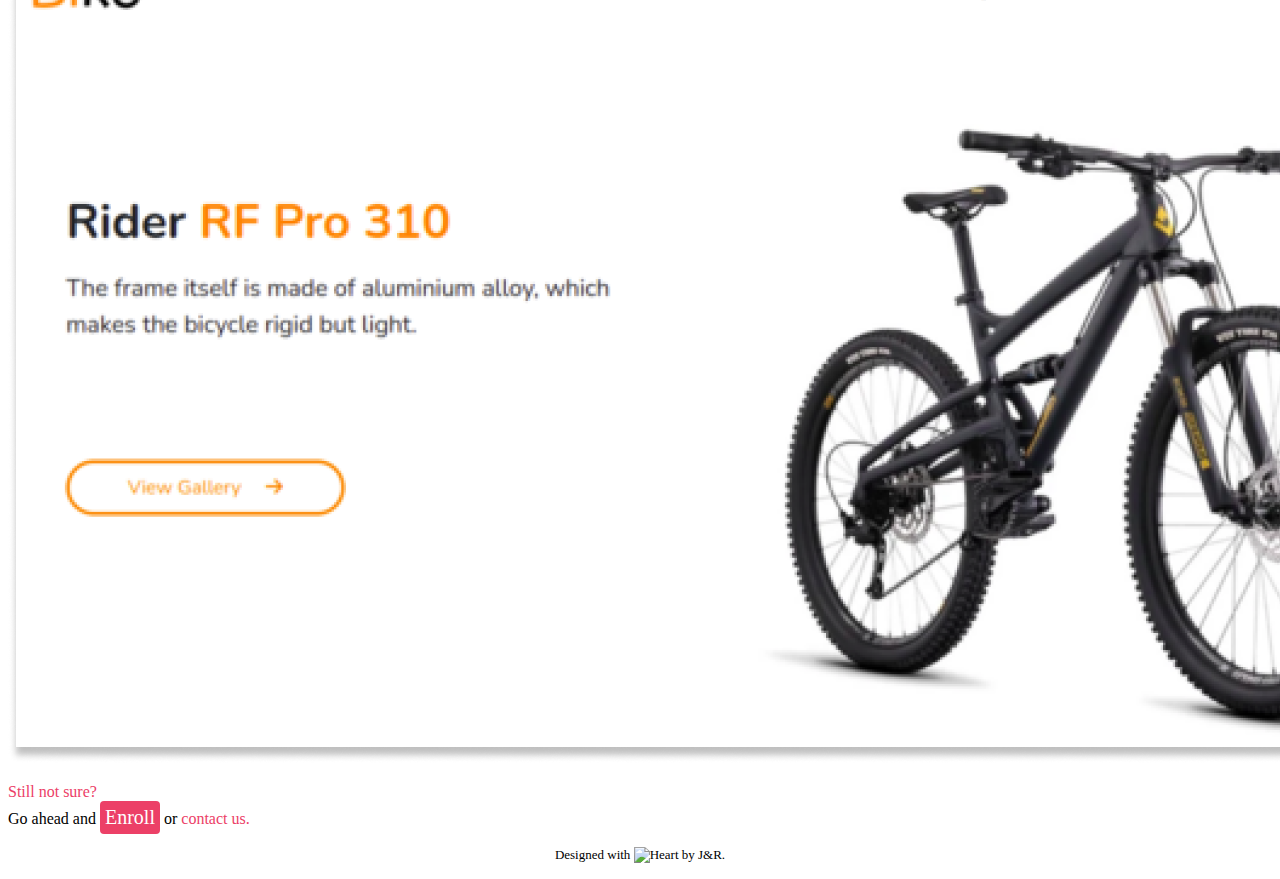
==== commit d7ba1171: "added height and width of the image" ====
--- a/index.html
+++ b/index.html
@@ -28,7 +28,7 @@
     <h3>Stories So many memories</h3>
     <div class="container">
       <img src="/assets/img/image 2.png" alt="Class Session">
-      <img src="./assets/img/image 2.png" alt="">
+      <img src="./assets/img/image 2.png" alt="" height="50px" width="30px">
       <div class="bottomleft">@23 September 2021</div>
     </div>
     <h2>Orientation Day</h2>
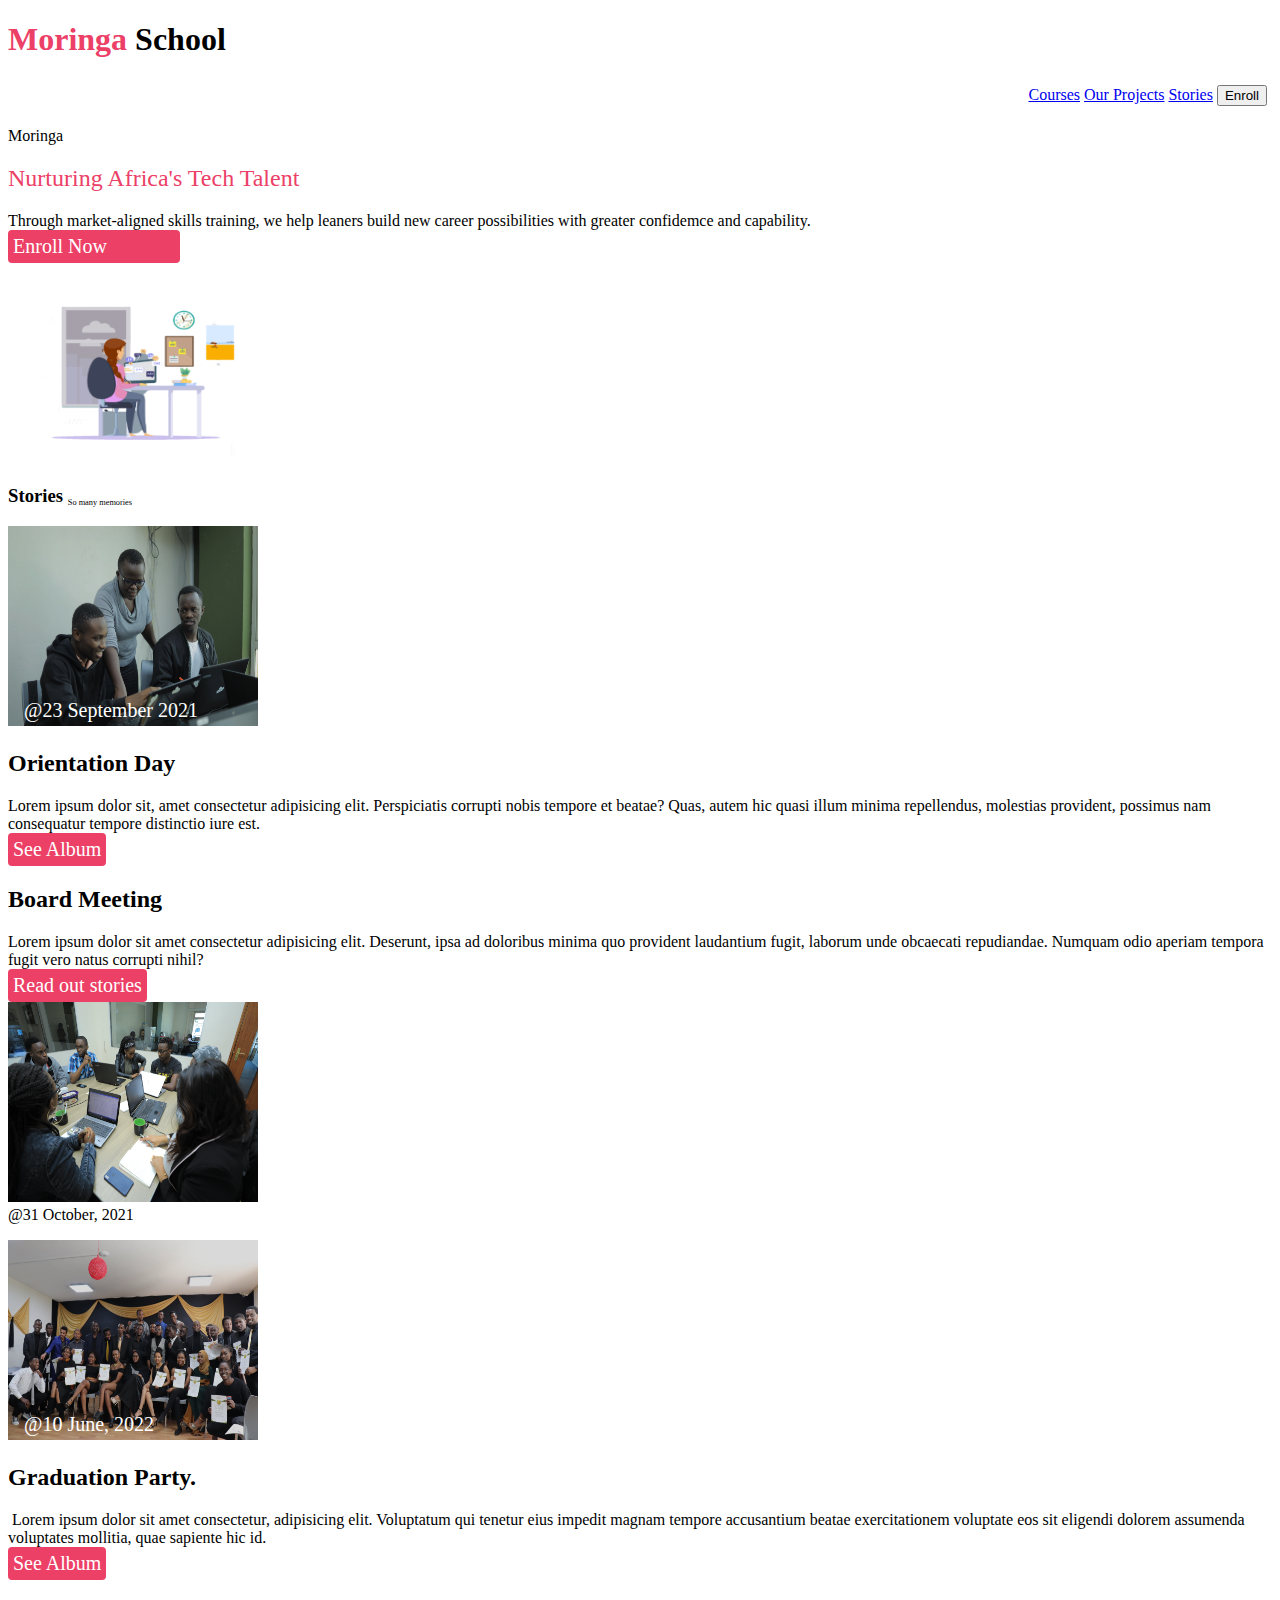
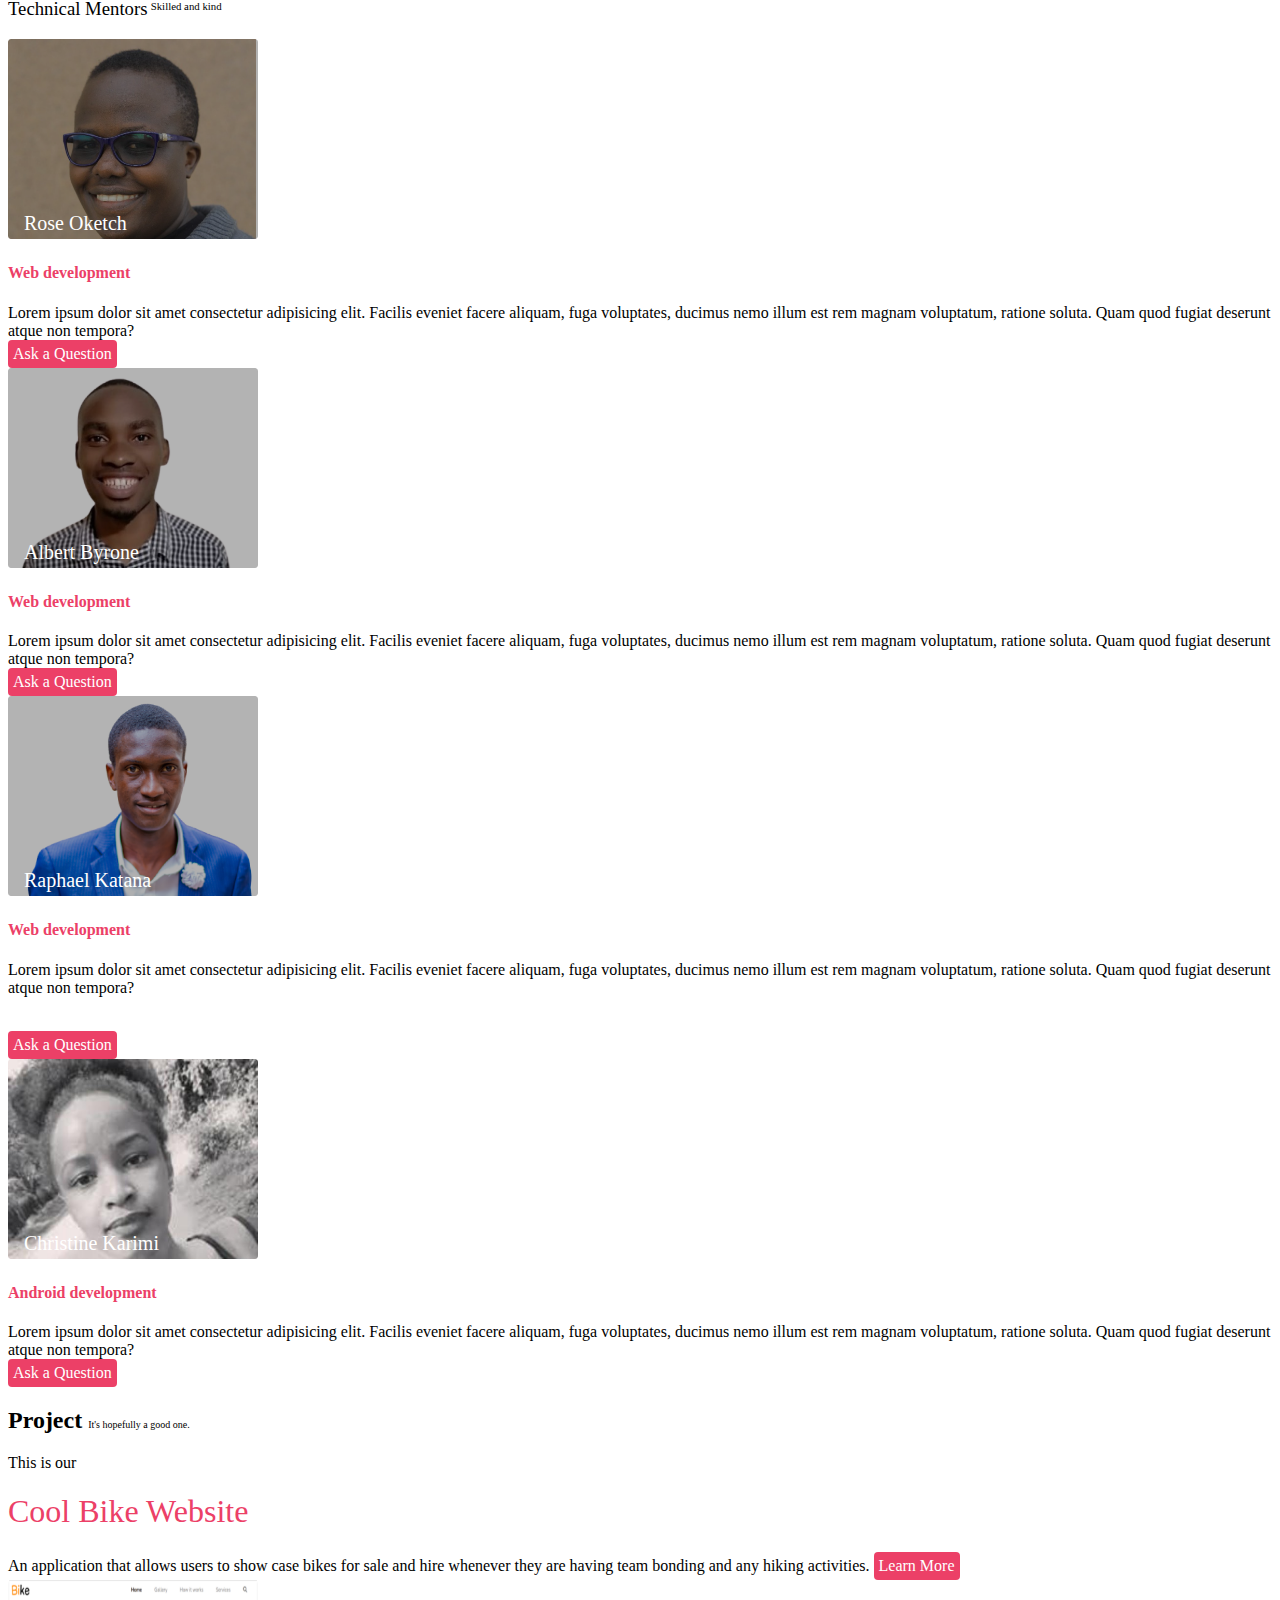
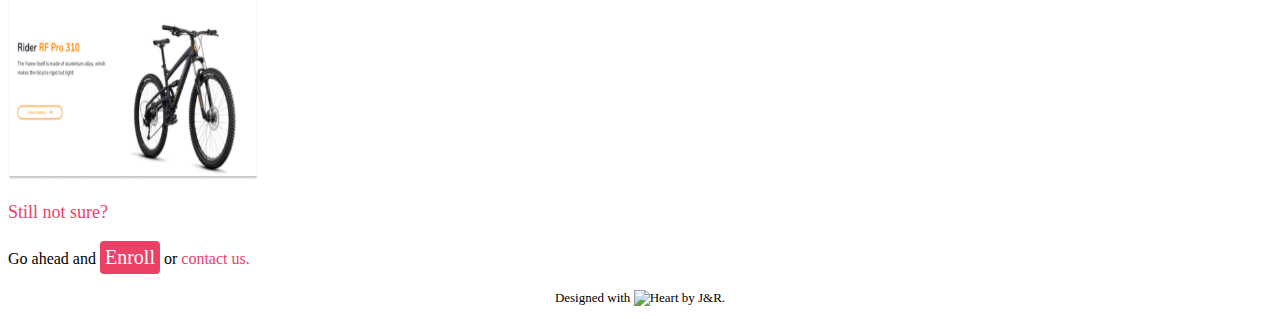
==== commit 455107ed: "Fixing menu links" ====
--- a/index.html
+++ b/index.html
@@ -8,96 +8,94 @@
   <link rel="stylesheet" href="landing-page.css">
 </head>
 <body>
-  <h1><em>Moringa School</em></h1>    
-  <ul class="nav">
-    <li>Courses</li>
-    <li>Our Projects</li>
-    <li>Stories</li>
-    <li class="button2">Enroll</li>
-  </ul>
+  <h1><span style="color: #EC4067; font-weight: bold;">Moringa </span> School</h1>    
+  <div class="nav">
+    <a href="#" class="float-right">Courses</a> 
+    <a href="#" class="float-right">Our Projects</a> 
+    <a href="#" class="float-right">Stories</a> 
+    <button>Enroll</button>
+  </div>
+
+  <div>
+    <p>Moringa</p>
+    <h2 class="color" style="font-weight: lighter;">Nurturing Africa's Tech Talent</h2>
+    <div  class="flex-container">Through market-aligned skills training, we help leaners build new career possibilities with greater confidemce and capability.</div>
+    <div class="button2">Enroll Now   <span class="color">Explore</span></div>
+    <div class="container"><img src="./assets/img/image1.png" height="200" width="250"></div>
+  </div>
 
   <p>
-    <div>Moringa</div>
-    <h2 class="color">Nurturing Africa's Tech Talent</h2>
-    <div>Through market-aligned skills training, we help leaners build new career possibilities with greater confidemce and capability.</div>
-    <div class="button2">Enroll Now   <span class="color">Explore</span></div>
-    <div class="container"><img src="/assets/img/image1.png" alt="student reading"></div>
-  </p>
-
-  <p>
-    <h3>Stories So many memories</h3>
+    <h3>Stories <span style="font-size: x-small; font-weight: lighter;"><sub> So many memories</sub> </span> </h3>
     <div class="container">
-      <img src="/assets/img/image 2.png" alt="Class Session">
-      <img src="./assets/img/image 2.png" alt="" height="50px" width="30px">
+      <img src="./assets/img/image 2.png" alt="" height="200" width="250">
       <div class="bottomleft">@23 September 2021</div>
     </div>
     <h2>Orientation Day</h2>
-    Lorem ipsum dolor sit, amet consectetur adipisicing elit. Perspiciatis corrupti nobis tempore et beatae? Quas, autem hic quasi illum minima repellendus, molestias provident, possimus nam consequatur tempore distinctio iure est. <div class="button2">See Album</div> 
+    Lorem ipsum dolor sit, amet consectetur adipisicing elit. Perspiciatis corrupti nobis tempore et beatae? Quas, autem hic quasi illum minima repellendus, molestias provident, possimus nam consequatur tempore distinctio iure est. <br> <div class="button2">See Album</div> 
   </p>
 
   <p>
     <h2>Board Meeting</h2>
-    Lorem ipsum dolor sit amet consectetur adipisicing elit. Deserunt, ipsa ad doloribus minima quo provident laudantium fugit, laborum unde obcaecati repudiandae. Numquam odio aperiam tempora fugit vero natus corrupti nihil? <div class="button2">Read out stories</div>
-    <div class="container"><img src="/assets/img/image 3.png" alt="Group Sesion">
-      <div class="bottomleft">@31 October, 2021</div>
+    Lorem ipsum dolor sit amet consectetur adipisicing elit. Deserunt, ipsa ad doloribus minima quo provident laudantium fugit, laborum unde obcaecati repudiandae. Numquam odio aperiam tempora fugit vero natus corrupti nihil? <br> <div class="button2">Read out stories</div>
+    <div class="container"><img src="/assets/img/image 3.png" alt="Group Sesion" height="200" width="250">
+      <div class="bottomright">@31 October, 2021</div>
     </div>
   </p>
   
   <p>
-    <div class="container"><img src="/assets/img/image 4.png" alt="Photo session">
+    <div class="container"><img src="/assets/img/image 4.png" alt="Photo session" height="200" width="250">
       <div class="bottomleft">@10 June, 2022</div>
     </div>
     <h2>Graduation Party.</h2><img src="" alt="">
-    Lorem ipsum dolor sit amet consectetur, adipisicing elit. Voluptatum qui tenetur eius impedit magnam tempore accusantium beatae exercitationem voluptate eos sit eligendi dolorem assumenda voluptates mollitia, quae sapiente hic id. <div class="button2">See Album</div>
+    Lorem ipsum dolor sit amet consectetur, adipisicing elit. Voluptatum qui tenetur eius impedit magnam tempore accusantium beatae exercitationem voluptate eos sit eligendi dolorem assumenda voluptates mollitia, quae sapiente hic id. <br> <div class="button2">See Album</div>
   </p> 
 
-  <h3>Technical Mentors</h3><span> skilled and kind</span>
-  <div class="container"><img src="/assets/img/image 5.png" alt="Rose Oketch">
+  <h3 style="font-weight: lighter;">Technical Mentors<span style="font-weight: lighter; font-size: small;"> <sup>Skilled and kind</sup> </span></h3>
+  <div class="container"><img src="/assets/img/image 5.png" alt="Rose Oketch" height="200" width="250">
     <div class="bottomleft">Rose Oketch</div>
   </div>
   <p>
     <h4 class="color">Web development</h4>
-    Lorem ipsum dolor sit amet consectetur adipisicing elit. Facilis eveniet facere aliquam, fuga voluptates, ducimus nemo illum est rem magnam voluptatum, ratione soluta. Quam quod fugiat deserunt atque non tempora?
+    Lorem ipsum dolor sit amet consectetur adipisicing elit. Facilis eveniet facere aliquam, fuga voluptates, ducimus nemo illum est rem magnam voluptatum, ratione soluta. Quam quod fugiat deserunt atque non tempora? <br>
     <div class="button1">Ask a Question</div>
 
-    <div class="container"> <img src="/assets/img/image 6.png" alt="Albert Byrone"><div class="bottomleft">Albert Byrone</div>
+    <div class="container"> <img src="/assets/img/image 6.png" alt="Albert Byrone" height="200" width="250"><div class="bottomleft">Albert Byrone</div>
     </div>
       <h4 class="color">Web development</h4>
-      Lorem ipsum dolor sit amet consectetur adipisicing elit. Facilis eveniet facere aliquam, fuga voluptates, ducimus nemo illum est rem magnam voluptatum, ratione soluta. Quam quod fugiat deserunt atque non tempora?
+      Lorem ipsum dolor sit amet consectetur adipisicing elit. Facilis eveniet facere aliquam, fuga voluptates, ducimus nemo illum est rem magnam voluptatum, ratione soluta. Quam quod fugiat deserunt atque non tempora? <br>
       <div class="button1">Ask a Question</div>
     
 
       <div class="container">
-          <img src="/assets/img/image 7.png" alt="Raphael Katana"> 
+          <img src="/assets/img/image 7.png" alt="Raphael Katana" height="200" width="250"> 
           <div class="bottomleft">Raphael Katana</div></div> 
         <h4 class="color">Web development</h4>
-        <p> Lorem ipsum dolor sit amet consectetur adipisicing elit. Facilis eveniet facere aliquam, fuga voluptates, ducimus nemo illum est rem magnam voluptatum, ratione soluta. Quam quod fugiat deserunt atque non tempora?</p>
+        <p> Lorem ipsum dolor sit amet consectetur adipisicing elit. Facilis eveniet facere aliquam, fuga voluptates, ducimus nemo illum est rem magnam voluptatum, ratione soluta. Quam quod fugiat deserunt atque non tempora?</p> <br>
         <div class="button1">Ask a Question</div>
         
-        
-        
-        <div class="container"><img src="/assets/img/image 8.png" alt="Christine Karimi"><div class="bottomleft">Christine Karimi</div></div>
+        <div class="container"><img src="/assets/img/image 8.png" alt="Christine Karimi" height="200" width="250"><div class="bottomleft" >Christine Karimi</div></div>
     <h4 class="color">Android development</h4>
-    Lorem ipsum dolor sit amet consectetur adipisicing elit. Facilis eveniet facere aliquam, fuga voluptates, ducimus nemo illum est rem magnam voluptatum, ratione soluta. Quam quod fugiat deserunt atque non tempora?
+    Lorem ipsum dolor sit amet consectetur adipisicing elit. Facilis eveniet facere aliquam, fuga voluptates, ducimus nemo illum est rem magnam voluptatum, ratione soluta. Quam quod fugiat deserunt atque non tempora? <br>
     <div class="button1">Ask a Question</div>
 
   </p>
 
+  <div">
   <p>
-    <h2>Project</h2><span>Its hopefully a good one</span>
-    <img src="" alt="">
-    This is our <br>
-    <h1 class="color">Cool Bike Website</h1>
+    <h2>Project  <span style="font-size: x-small; font-weight: lighter;">It's hopefully a good one.</span></h2>
+    This is our <br> <h1 style="font-weight: lighter" class="color">Cool Bike Website</h1>
     An application that allows users to show case bikes for sale and hire whenever they are having team bonding and any hiking activities. 
-    <div class="button2">Learn More</div>
-    <div class="container"><img src="/assets/img/image 9.png" alt="bike poster"></div>
+    <div class="button2" style="font-size: medium;">Learn More</div>  
+    <div class="image_section"><img src="./assets/img/image 9.png" height="200" width="250"></div>
   </p>
+</div>
 
   <p>
-    <div class="color">Still not sure?</div>
-    <div>Go ahead and <div class="button2">Enroll</div>  or <div class="color" id="line">contact us.</div> </div>
-    
+    <p class="color" style="font-size: large;"">Still not sure?</p>
+    <p>Go ahead and <span class="button2">Enroll</span>  or <span class="color" id="line">contact us.</span> 
+  </p> 
+
     <p id="footer">Designed with <img src="https://media.istockphoto.com/vectors/vector-red-heart-shape-emoticon-on-background-vector-id1183790559?k=20&m=1183790559&s=612x612&w=0&h=1BehaJE7jA5xyesdM_7iolX9qf3naBevhaohvND1VhU=" alt="Heart" id="heart"> by J&R.</p>
-  </p>
+  
  </body>
 </html>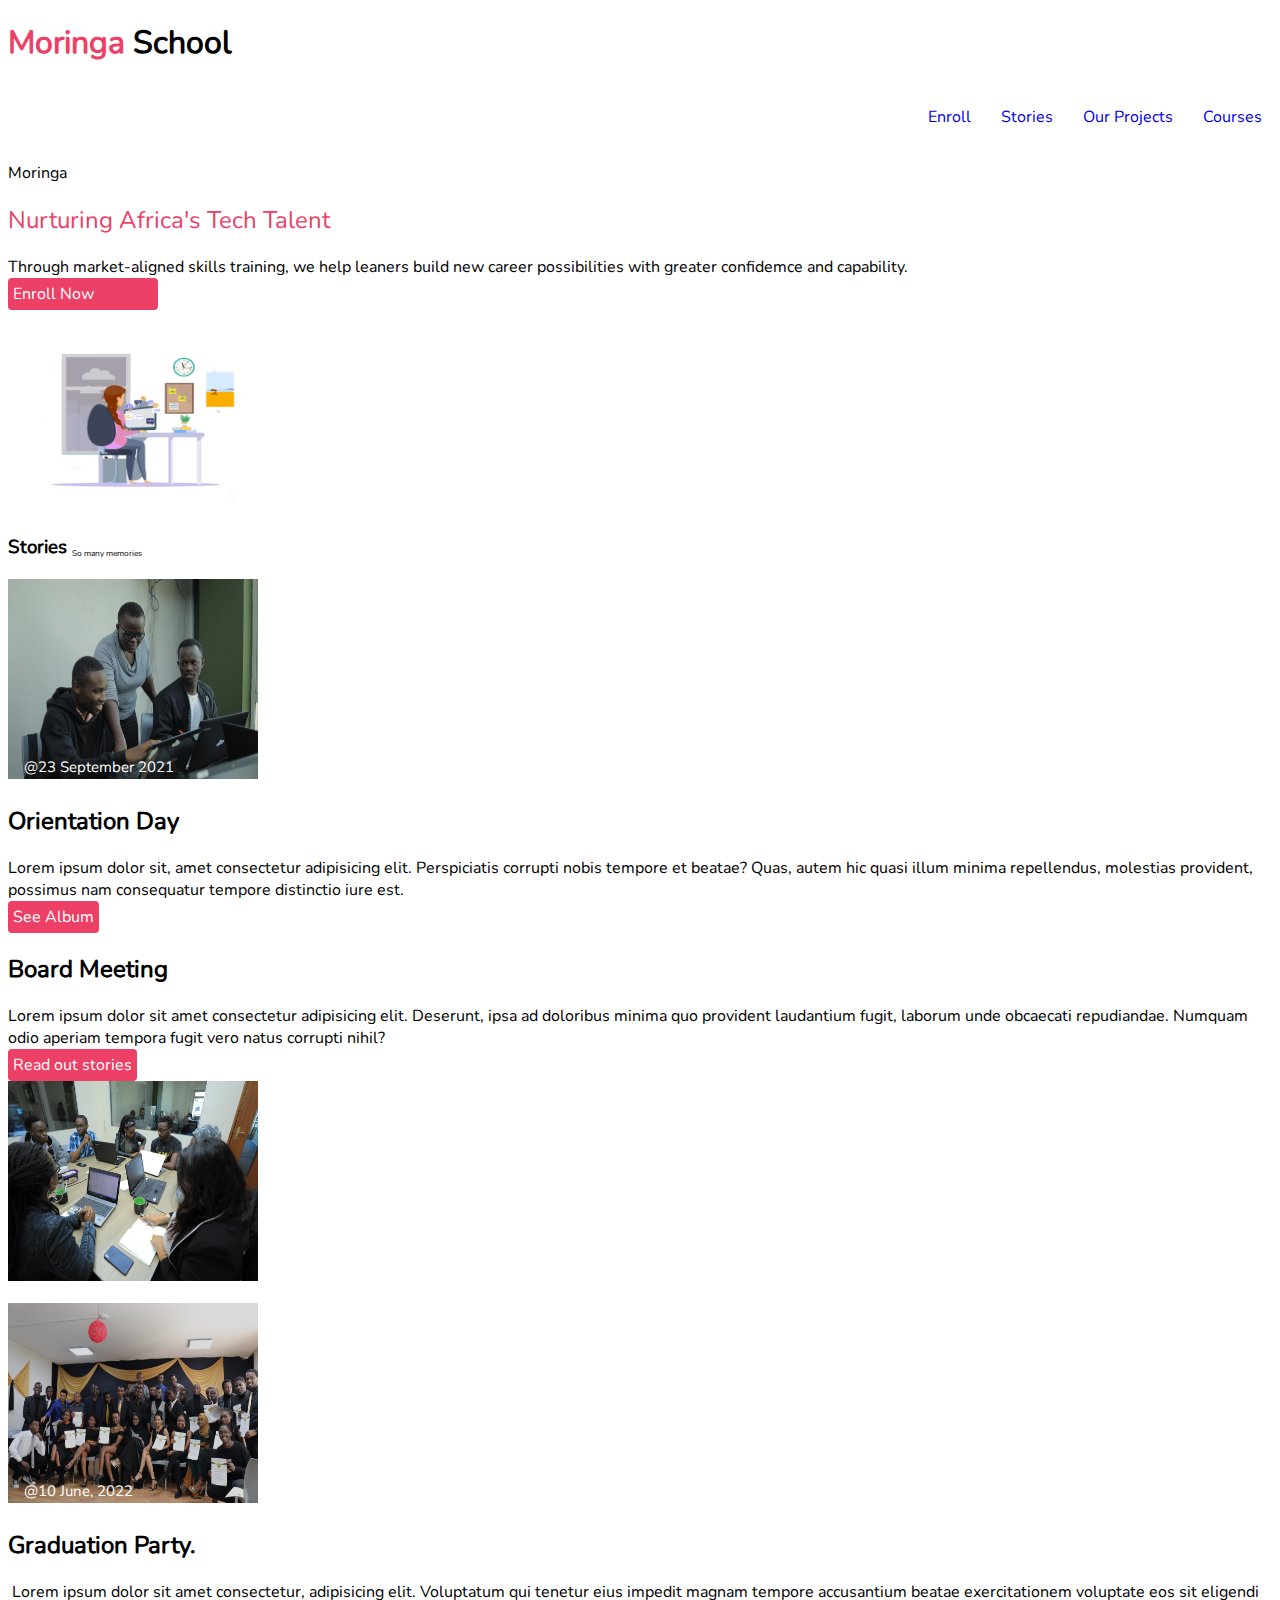
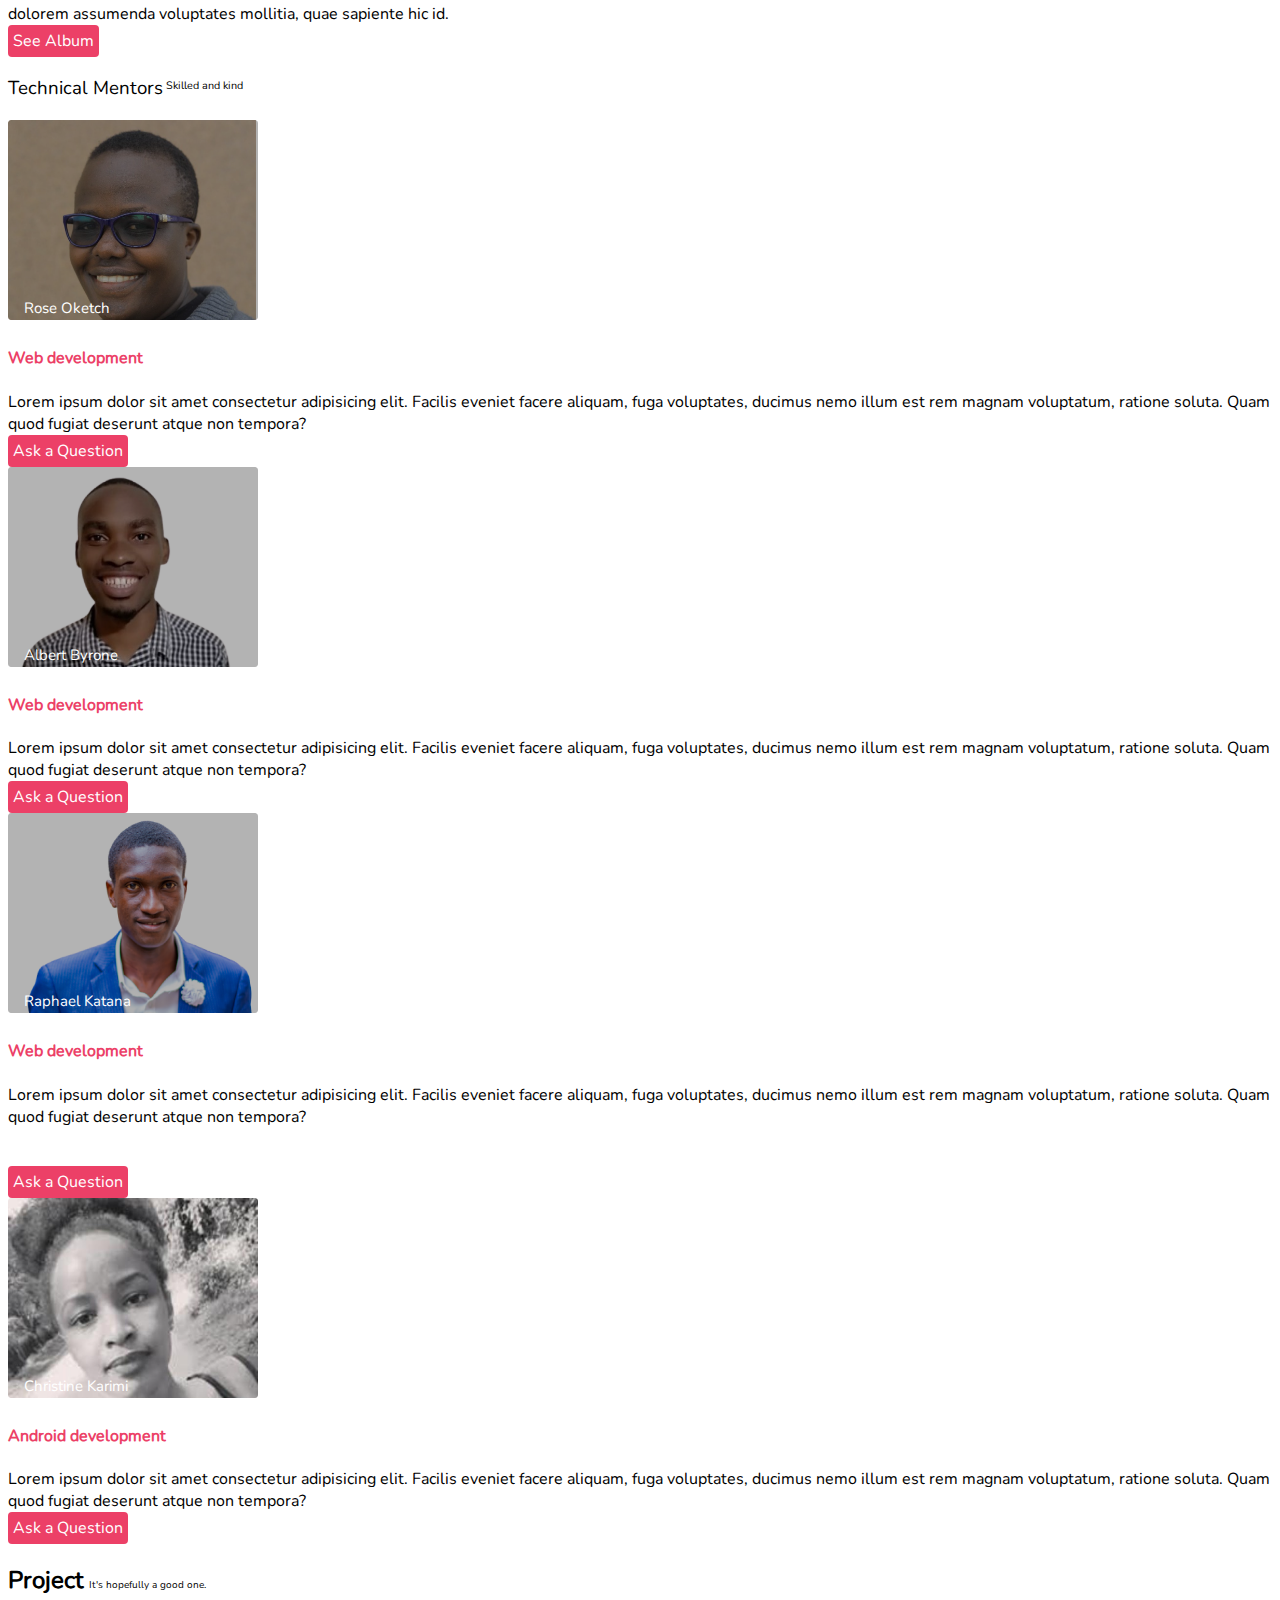
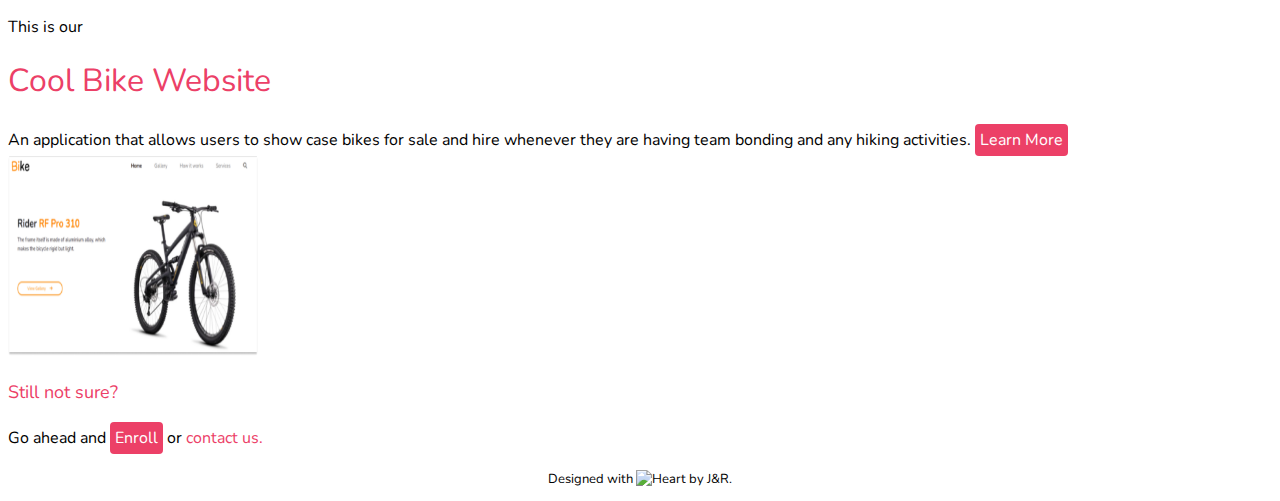
==== commit 824beba5: "decorating menu links" ====
--- a/index.html
+++ b/index.html
@@ -5,7 +5,7 @@
   <meta http-equiv="X-UA-Compatible" content="IE=edge">
   <meta name="viewport" content="width=device-width, initial-scale=1.0">
   <title>Moringa School Landing Page</title>
-  <link rel="stylesheet" href="landing-page.css">
+  <link rel="stylesheet" href="assets/css/landing-page.css">
 </head>
 <body>
   <h1><span style="color: #EC4067; font-weight: bold;">Moringa </span> School</h1>    
@@ -13,7 +13,7 @@
     <a href="#" class="float-right">Courses</a> 
     <a href="#" class="float-right">Our Projects</a> 
     <a href="#" class="float-right">Stories</a> 
-    <button>Enroll</button>
+    <a href="#" class="float-right">Enroll</a> 
   </div>
 
   <div>
--- a/assets/css/landing-page.css
+++ b/assets/css/landing-page.css
@@ -0,0 +1,88 @@
+@font-face {
+  font-family: Nunito;
+  src: url(../fonts/Nunito.ttf)
+}
+body{
+  font-family: Nunito;
+}
+#heart{
+  width: 20px;
+  height: 20px;
+  color: black;
+  position: sticky;
+}
+#footer{
+  text-align: center;
+  font-size: small;
+}
+.color{
+  color:#EC4067;
+}
+.button1{
+  padding: 5px;
+  font-size: 16px;
+  background-color: #EC4067;
+  border-radius: 4px;
+  text-align: center;
+  display: inline-block;
+color: white;
+}
+.container{
+  position: relative;
+}
+.bottomleft{
+  position: absolute;
+  bottom: 8px;
+  left: 16px;
+  font-size: 15px;
+  color: white;
+}
+.bottomright{
+  position: absolute;
+  right: 16px;
+  bottom: 8px;
+  font-size: 15px;
+  color: white;
+}
+.button2{
+  padding: 5px;
+  font-size: medium;
+  background-color: #EC4067;
+  border-radius: 4px;
+  text-align: center;
+  display: inline-block;
+  color: white;
+}
+.nav{
+  text-align: right;
+  padding: 5px;
+  margin: 0;
+  width: 100%;
+  height: 50px;
+}
+#line{
+  display: inline-block;
+}
+.flex-container{
+    display: flex;
+ }
+.main_div{
+  display: grid;
+  grid-template-columns: 50% 50%;
+}
+image_section{
+  height: 70px;
+  width: 70px;
+  background-color: red;
+}
+.enroll-button{
+  float: right;
+  background-color: #EC4067;
+  text-decoration: none;
+}
+.float-right{
+  float: right;
+  text-decoration: none;
+  padding: 10px;
+  margin: 5px;
+}
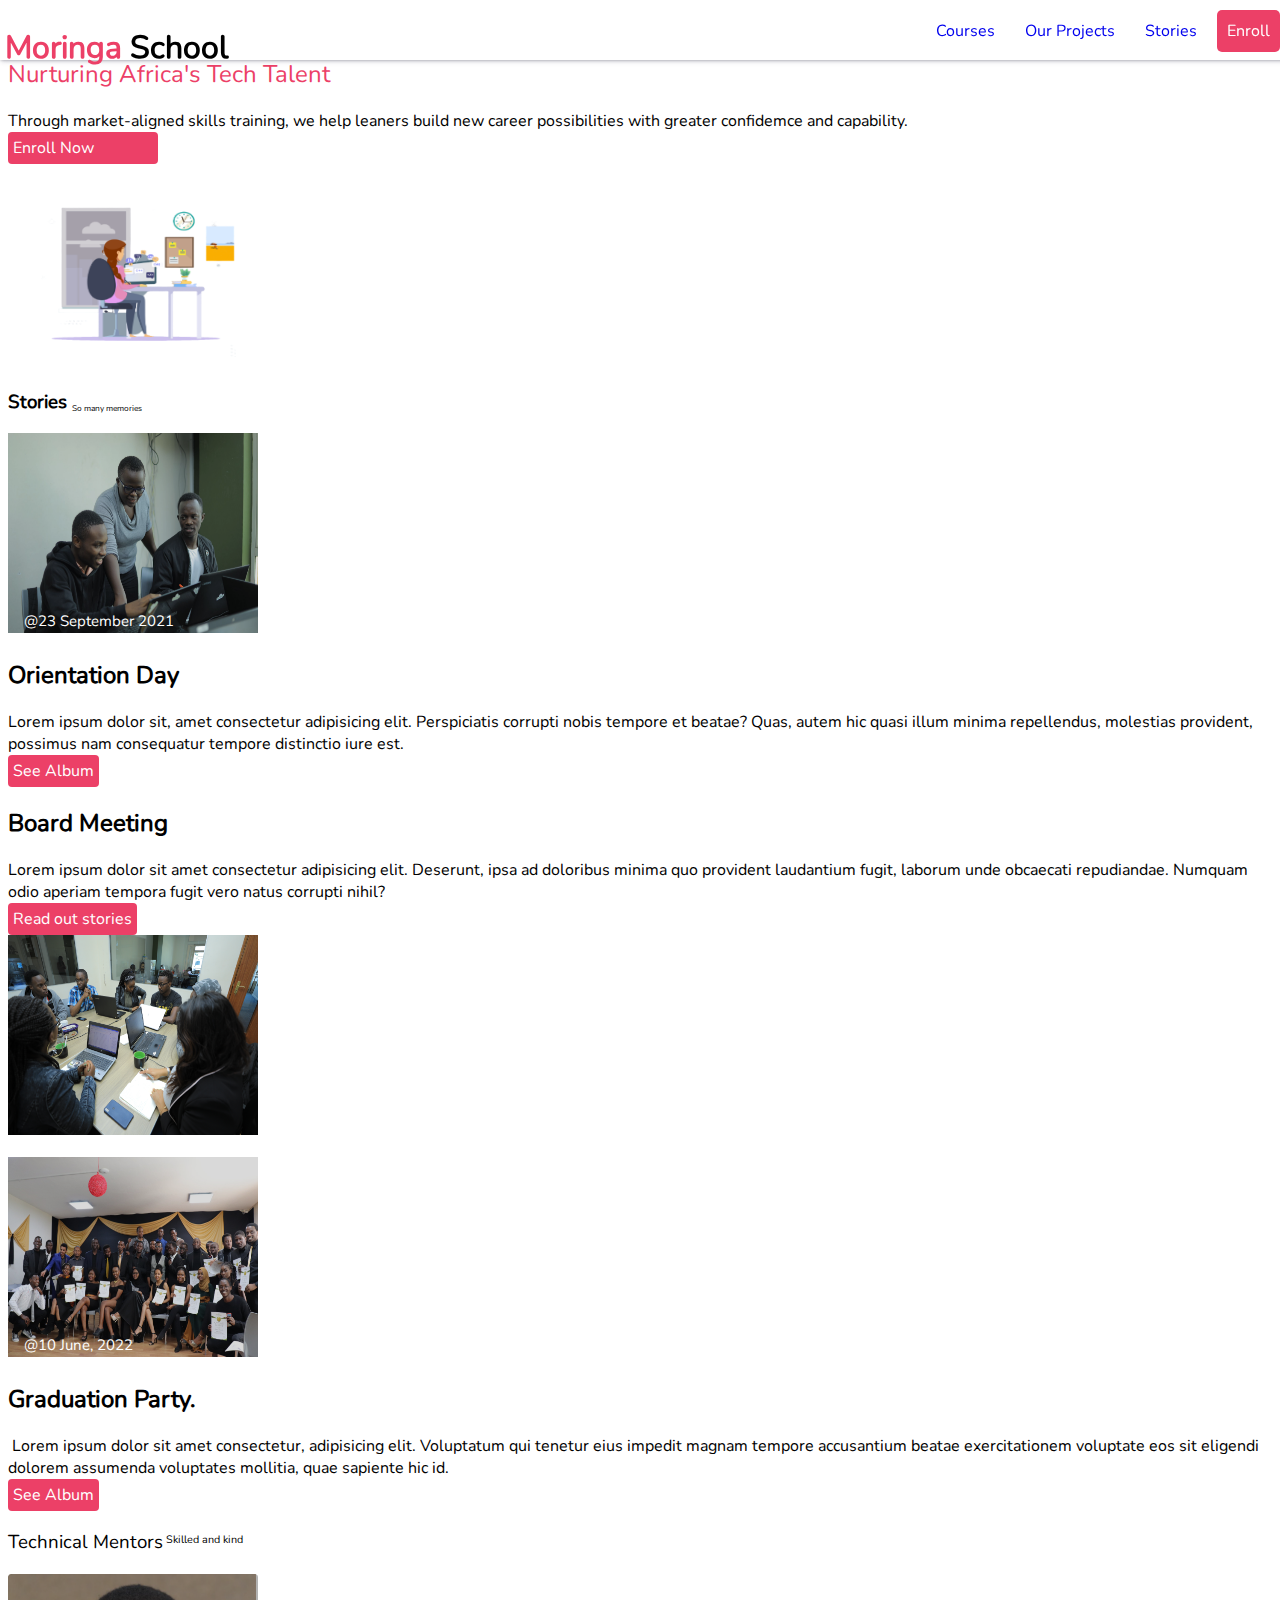
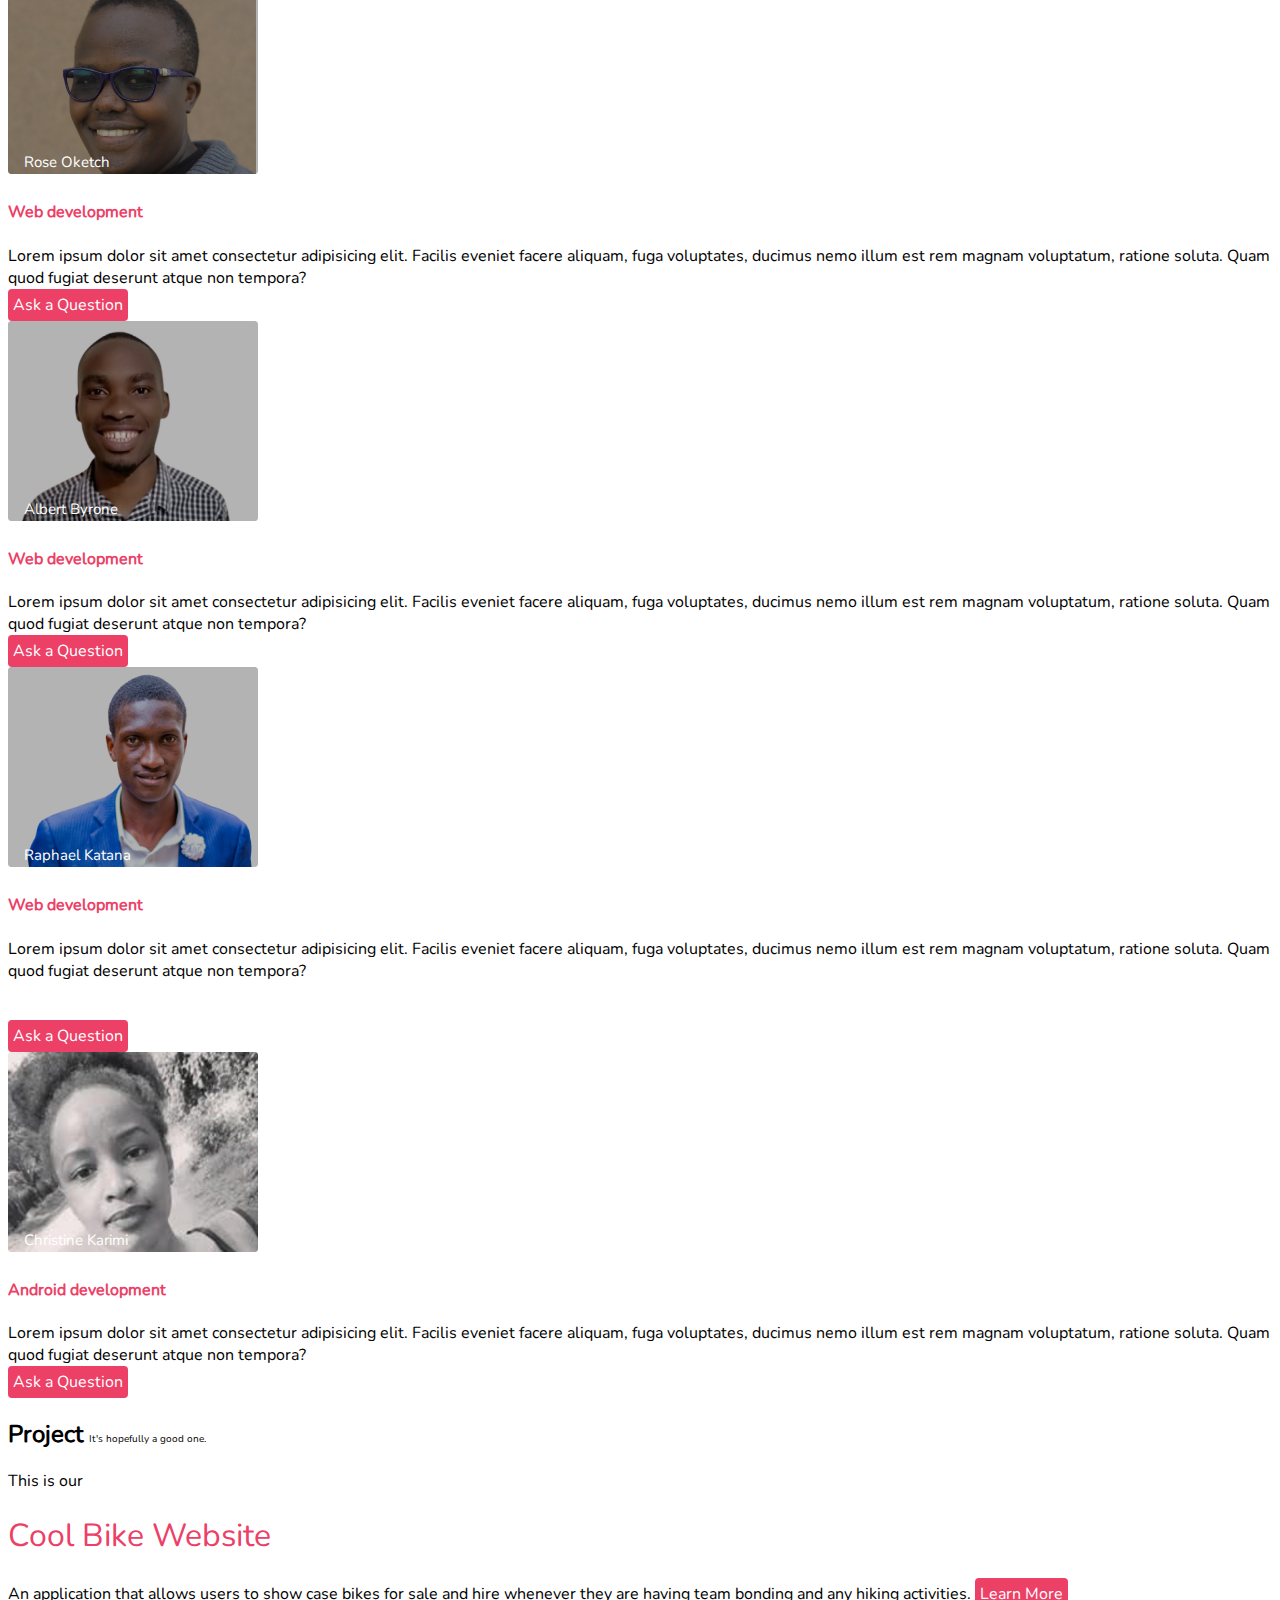
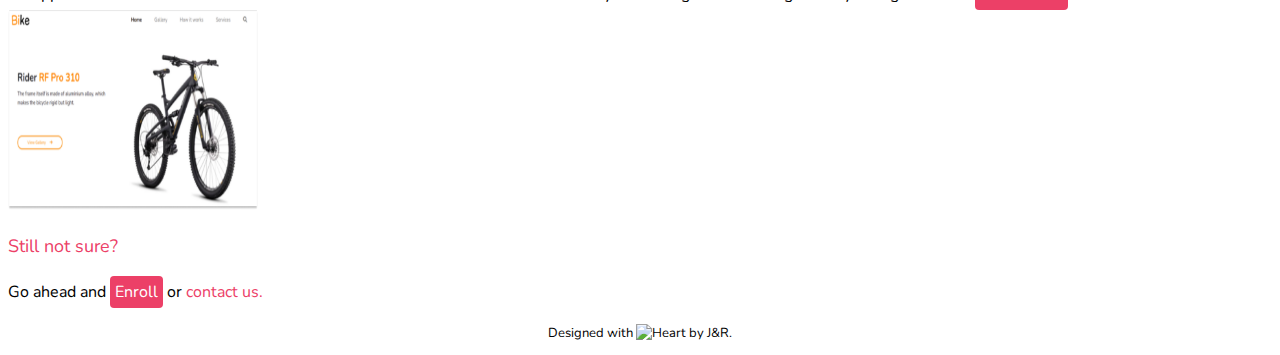
==== commit d5258261: "styling" ====
--- a/index.html
+++ b/index.html
@@ -8,15 +8,16 @@
   <link rel="stylesheet" href="assets/css/landing-page.css">
 </head>
 <body>
-  <h1><span style="color: #EC4067; font-weight: bold;">Moringa </span> School</h1>    
+  
   <div class="nav">
+    <h1 class="float-left"><span style="color: #EC4067; font-weight: bold;">Moringa </span> School</h1>   
+    <a href="#" class="float-right enroll-button">Enroll</a> 
+    <a href="#" class="float-right">Stories</a> 
+    <a href="#" class="float-right">Our Projects</a> 
     <a href="#" class="float-right">Courses</a> 
-    <a href="#" class="float-right">Our Projects</a> 
-    <a href="#" class="float-right">Stories</a> 
-    <a href="#" class="float-right">Enroll</a> 
   </div>
 
-  <div>
+  <div class="div1">
     <p>Moringa</p>
     <h2 class="color" style="font-weight: lighter;">Nurturing Africa's Tech Talent</h2>
     <div  class="flex-container">Through market-aligned skills training, we help leaners build new career possibilities with greater confidemce and capability.</div>
--- a/assets/css/landing-page.css
+++ b/assets/css/landing-page.css
@@ -59,6 +59,12 @@
   margin: 0;
   width: 100%;
   height: 50px;
+  position: fixed;
+  top: 0;
+  left: 0;
+  background-color: white;
+  z-index: 1000;
+  box-shadow: rgba(50, 50, 93, 0.25) 0px 2px 5px -1px, rgba(0, 0, 0, 0.3) 0px 1px 3px -1px;
 }
 #line{
   display: inline-block;
@@ -79,6 +85,8 @@
   float: right;
   background-color: #EC4067;
   text-decoration: none;
+  color: white;
+  border-radius: 5px;
 }
 .float-right{
   float: right;
@@ -86,3 +94,6 @@
   padding: 10px;
   margin: 5px;
 }
+.float-left{
+  float: left;
+}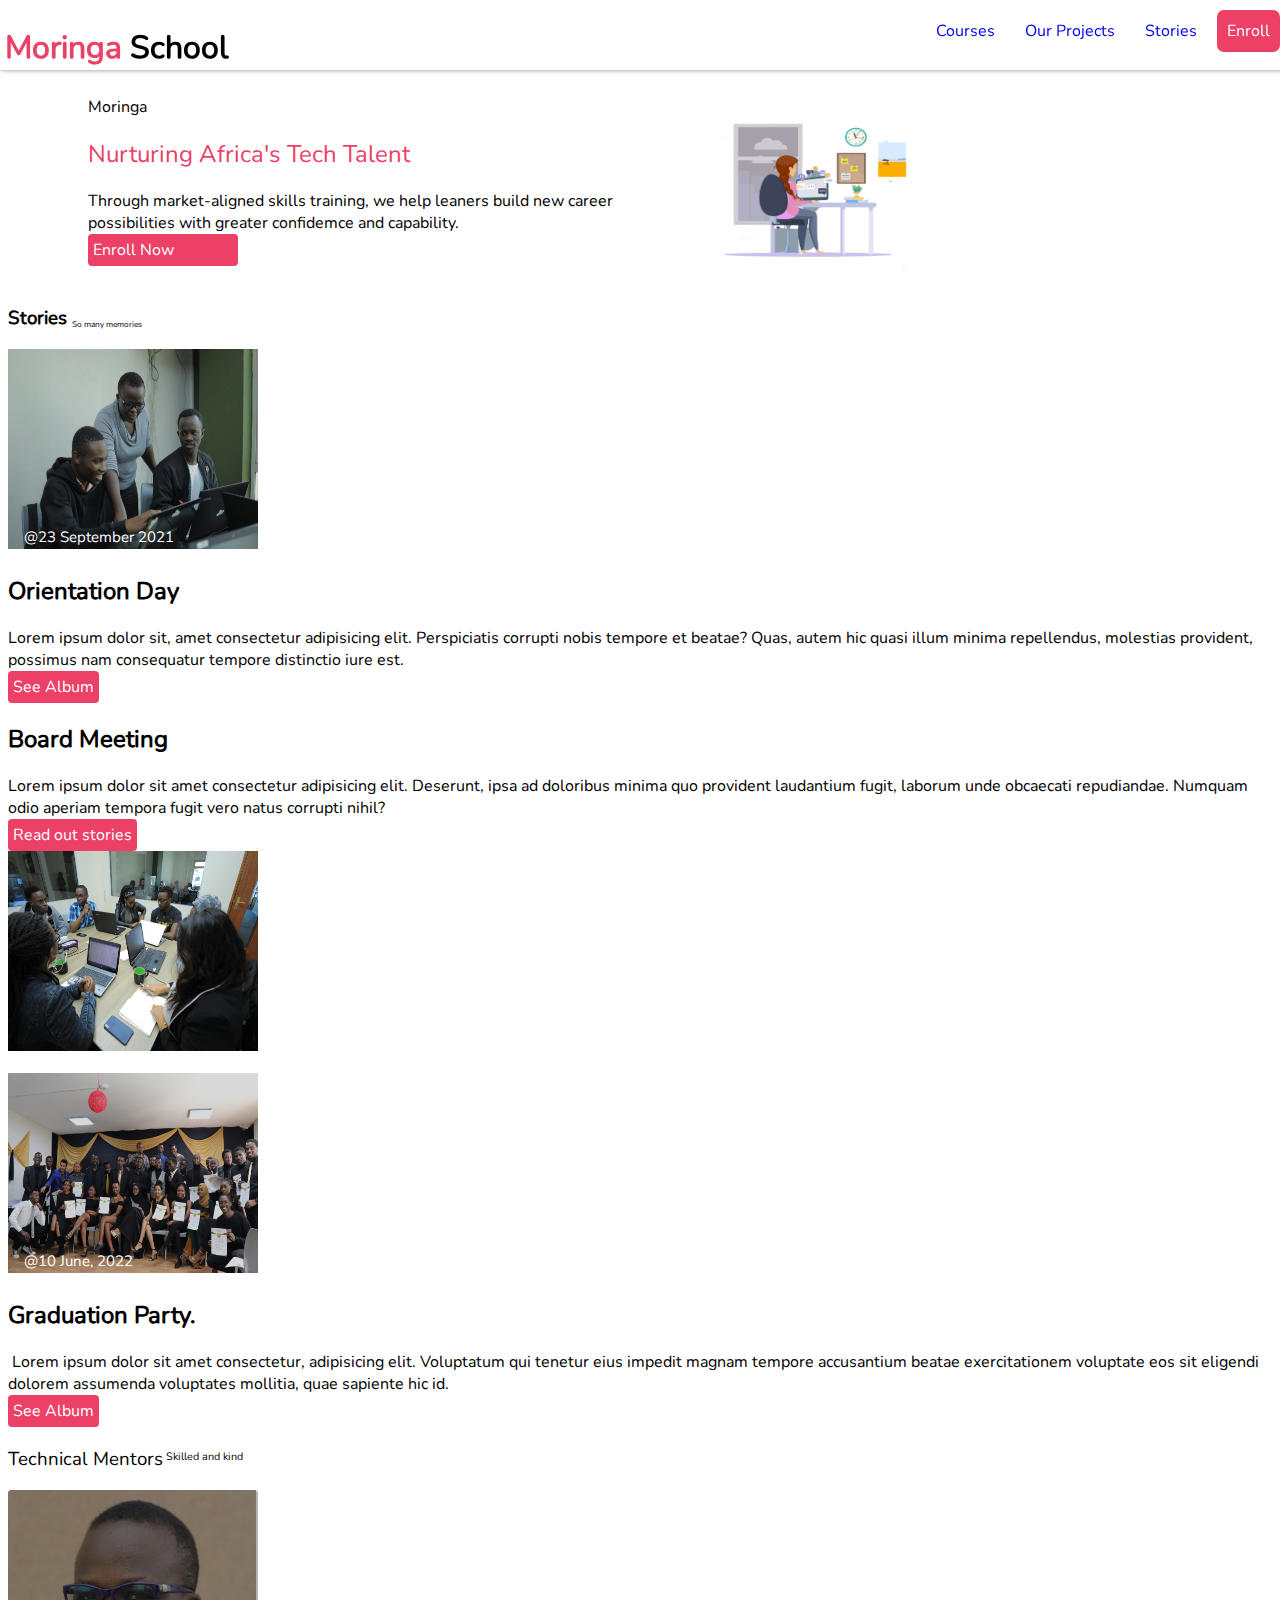
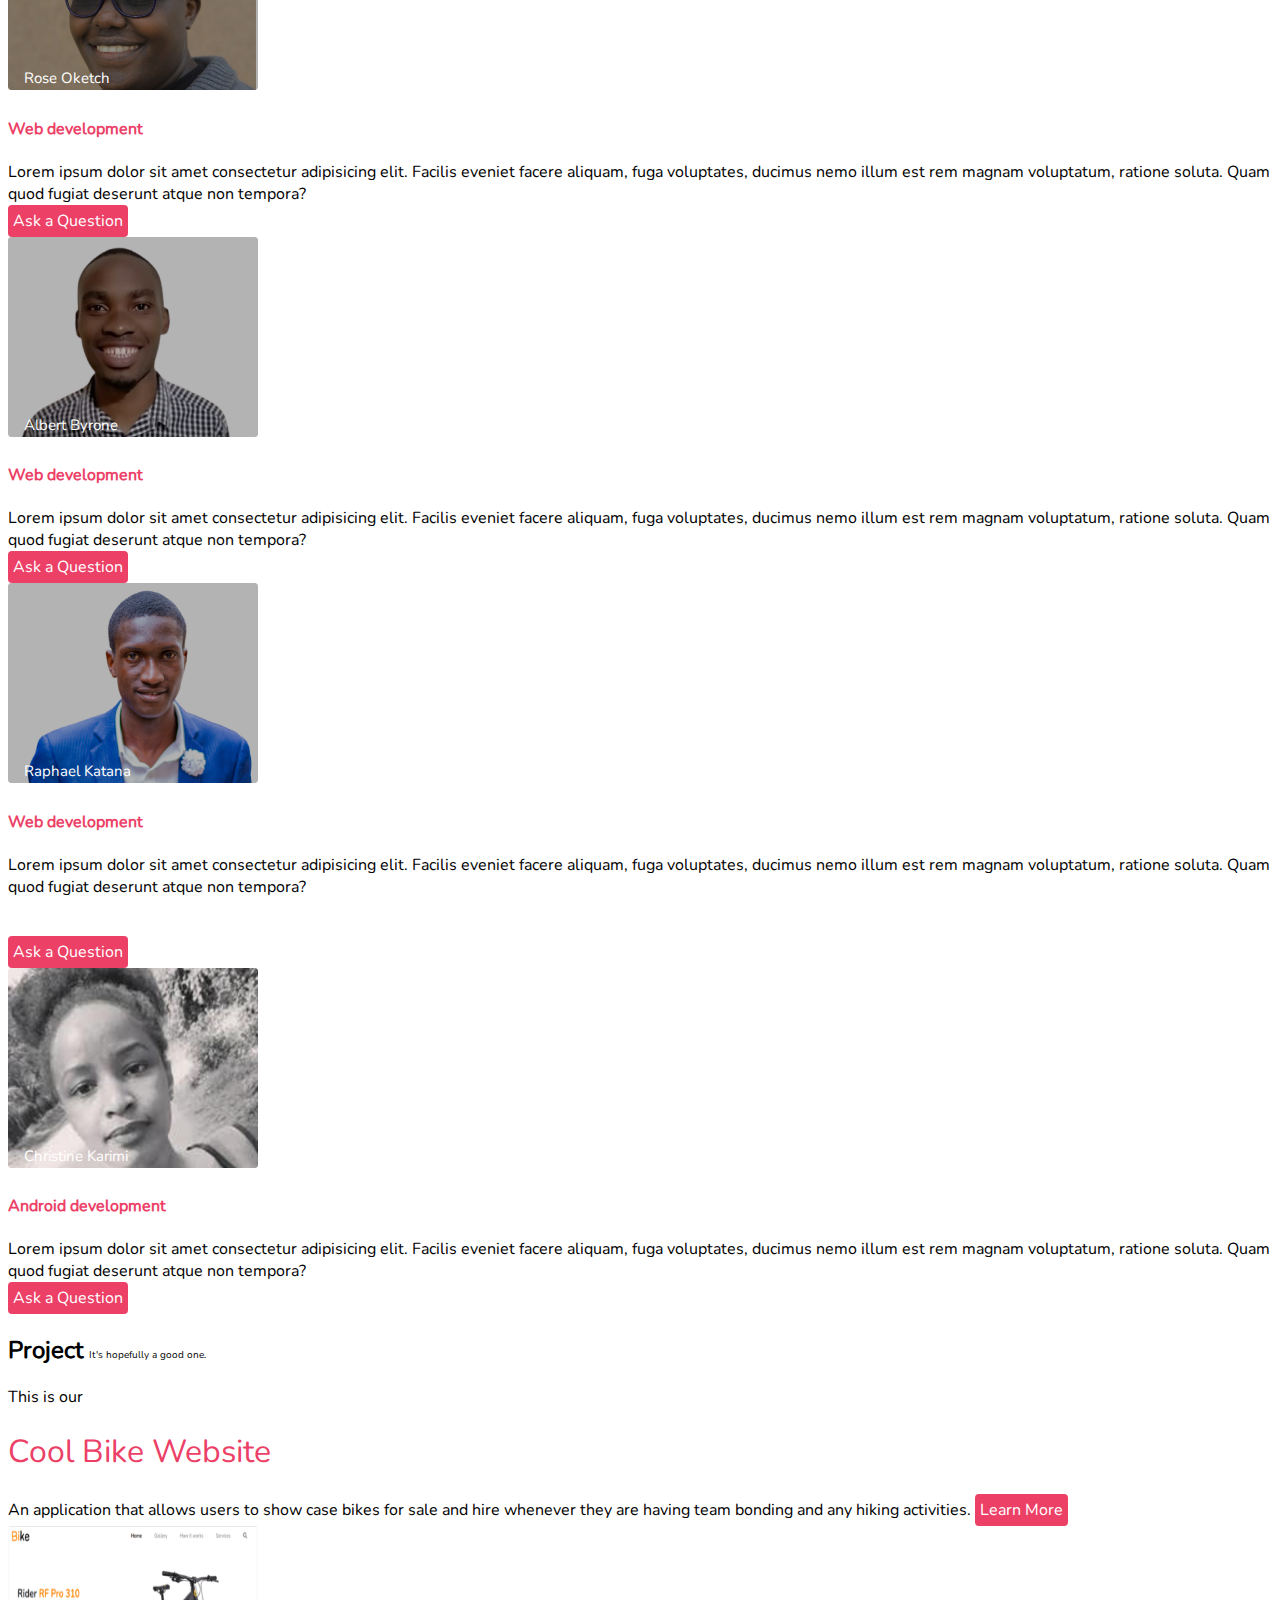
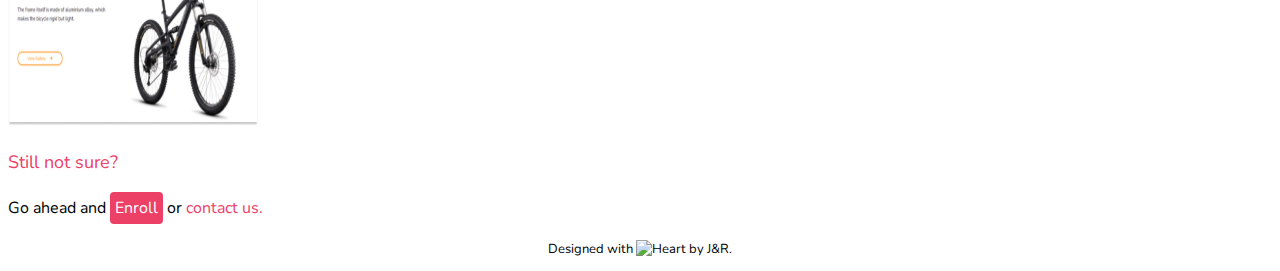
==== commit 079fca3e: "working on columns" ====
--- a/index.html
+++ b/index.html
@@ -18,11 +18,16 @@
   </div>
 
   <div class="div1">
-    <p>Moringa</p>
-    <h2 class="color" style="font-weight: lighter;">Nurturing Africa's Tech Talent</h2>
+    
+    <div class="parent-div"> 
+      <div class="child-div1">
+        <p>Moringa</p>
+        <h2 class="color" style="font-weight: lighter;">Nurturing Africa's Tech Talent</h2>
     <div  class="flex-container">Through market-aligned skills training, we help leaners build new career possibilities with greater confidemce and capability.</div>
     <div class="button2">Enroll Now   <span class="color">Explore</span></div>
-    <div class="container"><img src="./assets/img/image1.png" height="200" width="250"></div>
+      </div>
+      <div class="child-div2"> <div class="container"><img src="./assets/img/image1.png" height="200" width="250"></div></div>
+    </div>
   </div>
 
   <p>
--- a/assets/css/landing-page.css
+++ b/assets/css/landing-page.css
@@ -58,7 +58,7 @@
   padding: 5px;
   margin: 0;
   width: 100%;
-  height: 50px;
+  height: 60px;
   position: fixed;
   top: 0;
   left: 0;
@@ -86,7 +86,7 @@
   background-color: #EC4067;
   text-decoration: none;
   color: white;
-  border-radius: 5px;
+  border-radius: 7px;
 }
 .float-right{
   float: right;
@@ -96,4 +96,12 @@
 }
 .float-left{
   float: left;
+}
+.div1{
+  margin-top: 80px;
+}
+.parent-div{
+  display: grid;
+  grid-template-columns: 50% 50%;
+  margin-left: 80px;
 }